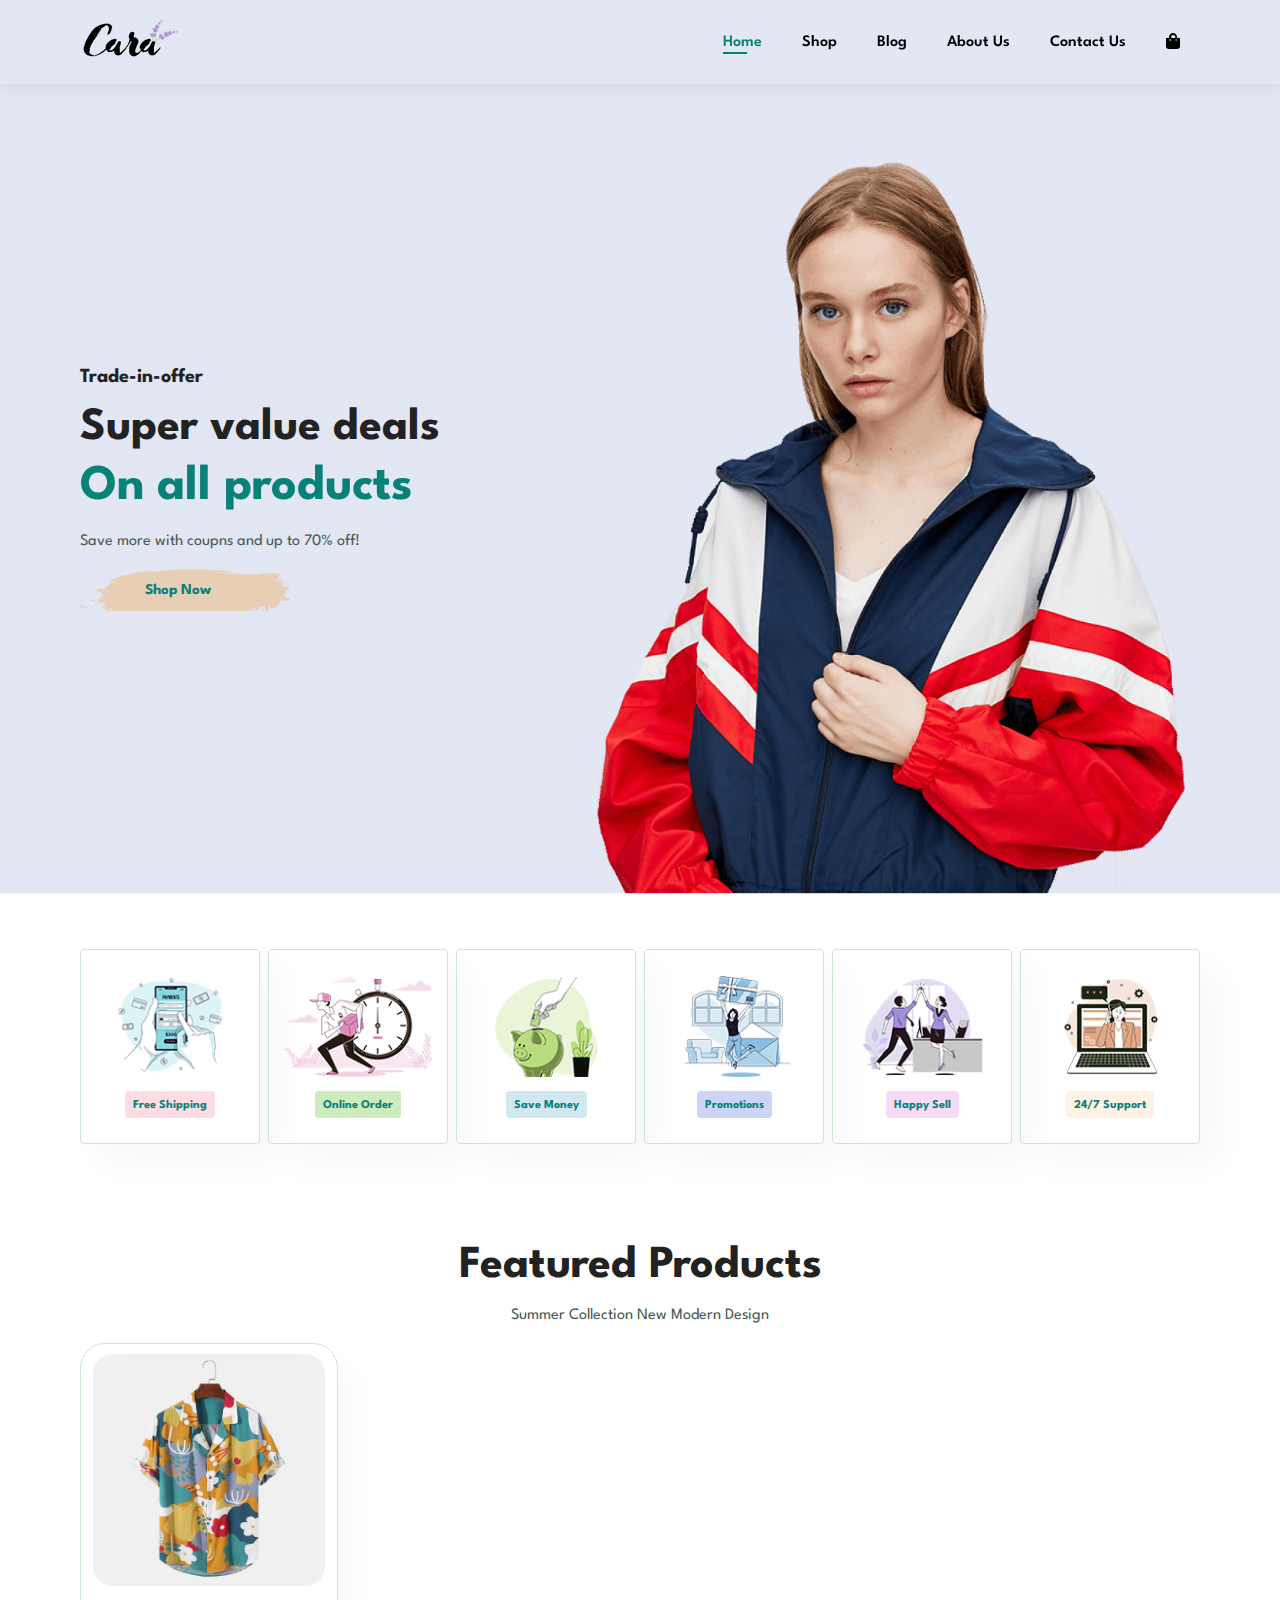
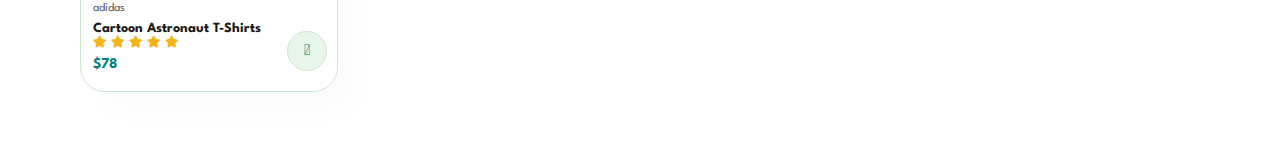
==== index.html @ 5af114ba "header, hero, features, product" ====
<!DOCTYPE html>
<html lang="en">

    <head>
        <meta charset="UTF-8">
        <meta http-equiv="X-UA-Compatible" content="IE=edge">
        <meta name="viewport" content="width=device-width, initial-scale=1.0">
        <title>Tech2etc Ecommerce Tutorial</title>
        <link rel="stylesheet" href="https://pro.fontawesome.com/releases/v5.10.0/css/all.css" />

        <link rel="stylesheet" href="style.css">
    </head>

    <body>
        <section id="header">
            <a href="index.html"><img src="img/logo.png" alt="Logo" class="logo"></a>

            <div>
                <ul id="navbar">
                    <li><a class="active" href="index.html">Home</a></li>
                    <li><a href="shop.html">Shop</a></li>
                    <li><a href="blog.html">Blog</a></li>
                    <li><a href="about.html">About Us</a></li>
                    <li><a href="contact.html">Contact Us</a></li>
                    <li><a href="cart.html" class="far fa-shopping-bag"></a></li>

                </ul>
            </div>
        </section>

        <section id="hero">
            <h4>Trade-in-offer</h4>
            <h2>Super value deals</h2>
            <h1>On all products</h1>
            <p>Save more with coupns and up to 70% off!</p>
            <button>Shop Now</button>
        </section>

        <section id="feature" class="section-p1">
            <div class="fe-box">
                <img src="img/features/f1.png" alt="">
                <h6>Free Shipping</h6>
            </div>
            <div class="fe-box">
                <img src="img/features/f2.png" alt="">
                <h6>Online Order</h6>
            </div>
            <div class="fe-box">
                <img src="img/features/f3.png" alt="">
                <h6>Save Money</h6>
            </div>
            <div class="fe-box">
                <img src="img/features/f4.png" alt="">
                <h6>Promotions</h6>
            </div>
            <div class="fe-box">
                <img src="img/features/f5.png" alt="">
                <h6>Happy Sell</h6>
            </div>
            <div class="fe-box">
                <img src="img/features/f6.png" alt="">
                <h6>24/7 Support</h6>
            </div>
        </section>

        <section id="product1" class="section-p1">
            <h2>Featured Products</h2>
            <p>Summer Collection New Modern Design</p>
            <div class="pro-container">
                <div class="pro">
                <img src="img/products/f1.jpg" alt="">
                <div class="des">
                    <span>adidas</span>
                    <h5>Cartoon Astronaut T-Shirts</h5>
                    <div class="star">
                        <i class="fas fa-star"></i>
                        <i class="fas fa-star"></i>
                        <i class="fas fa-star"></i>
                        <i class="fas fa-star"></i>
                        <i class="fas fa-star"></i>
                    </div>
                    <h4>$78</h4>
                </div>
                <a href="#"><i class="fal fa-shopping-cart cart"></i></a>
            </div>
            </div>

        </section>
        <script src="script.js"></script>
    </body>

</html>
---- style.css ----
@import url("https://fonts.googleapis.com/css2?family=Spartan:wght@100;200;300;400;500;600;700;800;900&display=swap");
* {
  margin: 0;
  padding: 0;
  box-sizing: border-box;
  font-family: "Spartan", sans-serif;
}

html {
  scroll-behavior: smooth;
}

/* Global Styles */

h1 {
  font-size: 50px;
  line-height: 64px;
  color: #222;
}

h2 {
  font-size: 46px;
  line-height: 54px;
  color: #222;
}

h4 {
  font-size: 20px;
  color: #222;
}

h6 {
  font-weight: 700;
  font-size: 12px;
}

p {
  font-size: 16px;
  color: #465b52;
  margin: 15px 0 20px 0;
}

.section-p1 {
  padding: 40px 80px;
}

.section-m1 {
  margin: 40px 0;
}

body {
  width: 100%;
}

/* Header CSS */
#header {
  display: flex;
  align-items: center;
  justify-content: space-between;
  padding: 20px 80px;
  background: #E3E6F3;
  box-shadow: 0px 5px 15px rgba(0, 0, 0, 0.06);
  z-index: 999;
  position: sticky;
  top: 0;
  left: 0;
}

#navbar {
  display: flex;
  align-items: center;
  justify-content: center;
}

#navbar li{
  list-style: None;
  padding: 0px 20px;
  position: relative;
}

#navbar li a {
  text-decoration: None;
  font-size: 16px;
  font-weight: 600;
  color: black;
  transition: 0.3s ease;
}

#navbar li a:hover,
#navbar li a.active {
  color: #088178;
}

#navbar li a.active::after,
#navbar li a:hover::after {
  content: "";
  width: 30%;
  height: 2px;
  background: #088178;
  position: absolute;
  bottom: -4px;
  left: 20px;
}

/* Home Page */
#hero{
  background-image: url("img/hero4.png");
  height: 90vh;
  width: 100%;
  background-size: cover;
  background-position: top 25% right 0;
  padding: 0 80px;
  display: flex;
  flex-direction: column;
  align-items: flex-start;
  justify-content: center;
}

#hero h4 {
  padding-bottom: 15px;
}

#hero h1 {
  color: #088178;
}

#hero button {
  background-image: url("img/button.png");
  background-color: transparent;
  color: #088178;
  border: 0;
  padding: 14px 80px 14px 65px;
  background-repeat: no-repeat;
  cursor: pointer;
  font-size: 15px;
  font-weight: 700;
}
#feature{
  display: flex;
  align-items: center;
  justify-content: space-between;
  flex-wrap: wrap;
}

#feature .fe-box{
  width: 180px;
  text-align: center;
  padding: 25px 15px;
  box-shadow: 20px 20px 34px rgba(0, 0, 0, 0.03);
  border: 1px solid #cce7d0;
  border-radius: 4px;
  margin: 15px 0;
}

#feature .fe-box:hover{
  box-shadow: 10px 10px 54px rgba(70, 62, 221, 0.3);
}

#feature .fe-box img{
  width: 100%;
  margin-bottom: 10px;
}

#feature .fe-box h6 {
  display: inline-block;
  padding: 9px 8px 6px 8px;
  line-height: 1;
  border-radius: 4px;
  color: #088178;
  background-color: #fddde4;
  cursor: pointer;
}

#feature .fe-box:nth-child(2) h6 {
  background-color: #cdebbc;
}

#feature .fe-box:nth-child(3) h6 {
  background-color: #d1e8f2;
}

#feature .fe-box:nth-child(4) h6 {
  background-color: #cdd4f8;
}

#feature .fe-box:nth-child(5) h6 {
  background-color: #f6dbf6;
}

#feature .fe-box:nth-child(6) h6 {
  background-color: #fff2e5;
}

#product1 {
  text-align: center;
}

#product1 .pro {
  width: 23%;
  min-width: 250px;
  padding: 10px 12px;
  border: 1px solid #cce7d0;
  border-radius: 25px;
  cursor: pointer;
  box-shadow: 20px 20px 30px rgba(0, 0, 0, 0.02);
  margin: 15px 0;
  transition: 0.2s ease;
  position: relative;
}

#product1 .pro:hover {
  box-shadow: 20px 20px 30px rgba(0, 0, 0, 0.06);
}

#product1 .pro img {
  width: 100%;
  border-radius: 20px;
}

#product1 .pro .des {
  text-align: start;
  padding: 10px 0;
}

#product1 .pro .des span {
  color: #606063;
  font-size: 12px;
}

#product1 .pro .des h5 {
  color: #1a1a1a;
  font-size: 14px;
  padding-top: 7px;
}

#product1 .pro .des i {
  font-size: 12px;
  color: rgb(243, 181, 25);
}

#product1 .pro .des h4 {
  padding-top: 7px;
  font-size: 15px;
  font-weight: 700;
  color: #088178;
}

#product1 .pro .cart {
  width: 40px;
  height: 40px;
  line-height: 40px;
  border-radius: 50px;
  background-color: #e8f6ea;
  font-weight: 500;
  color: #088178;
  border: 1px solid #cce7d0;
  position: absolute;
  bottom: 20px;
  right: 10px;
}
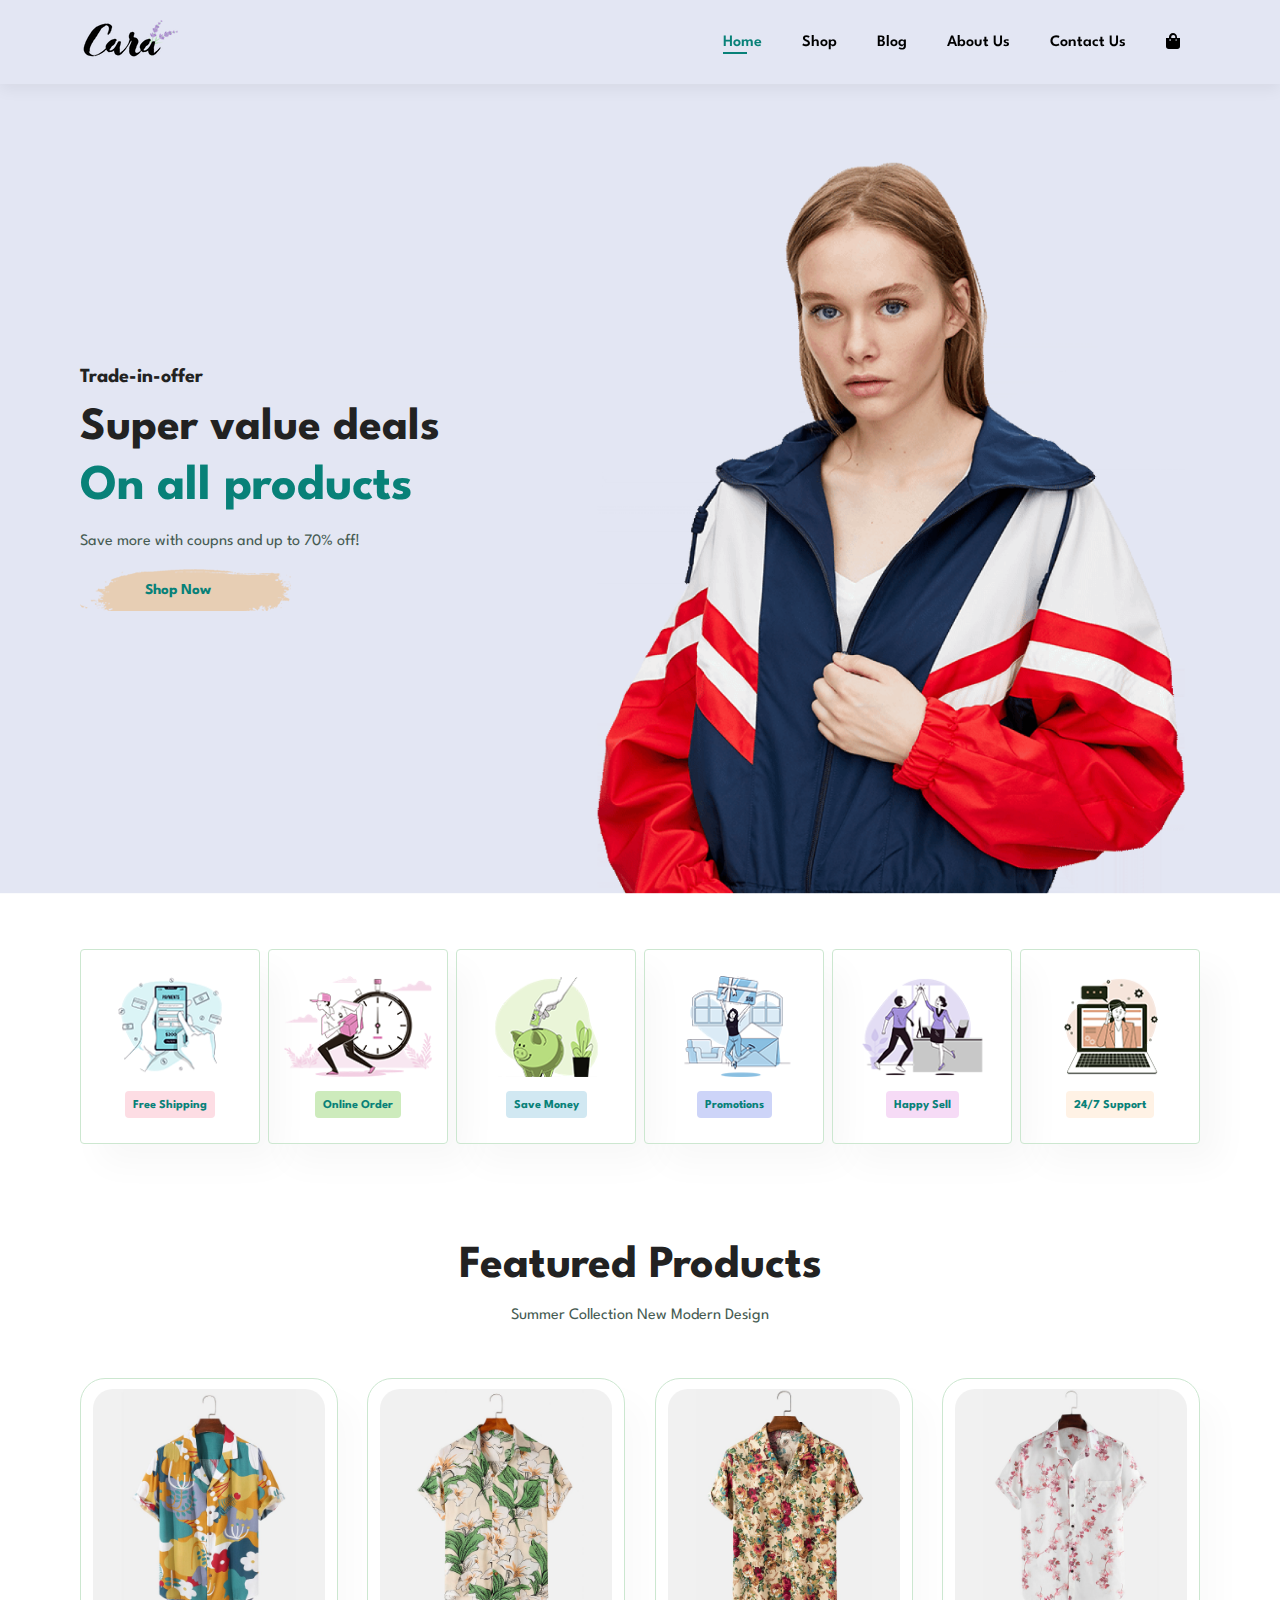
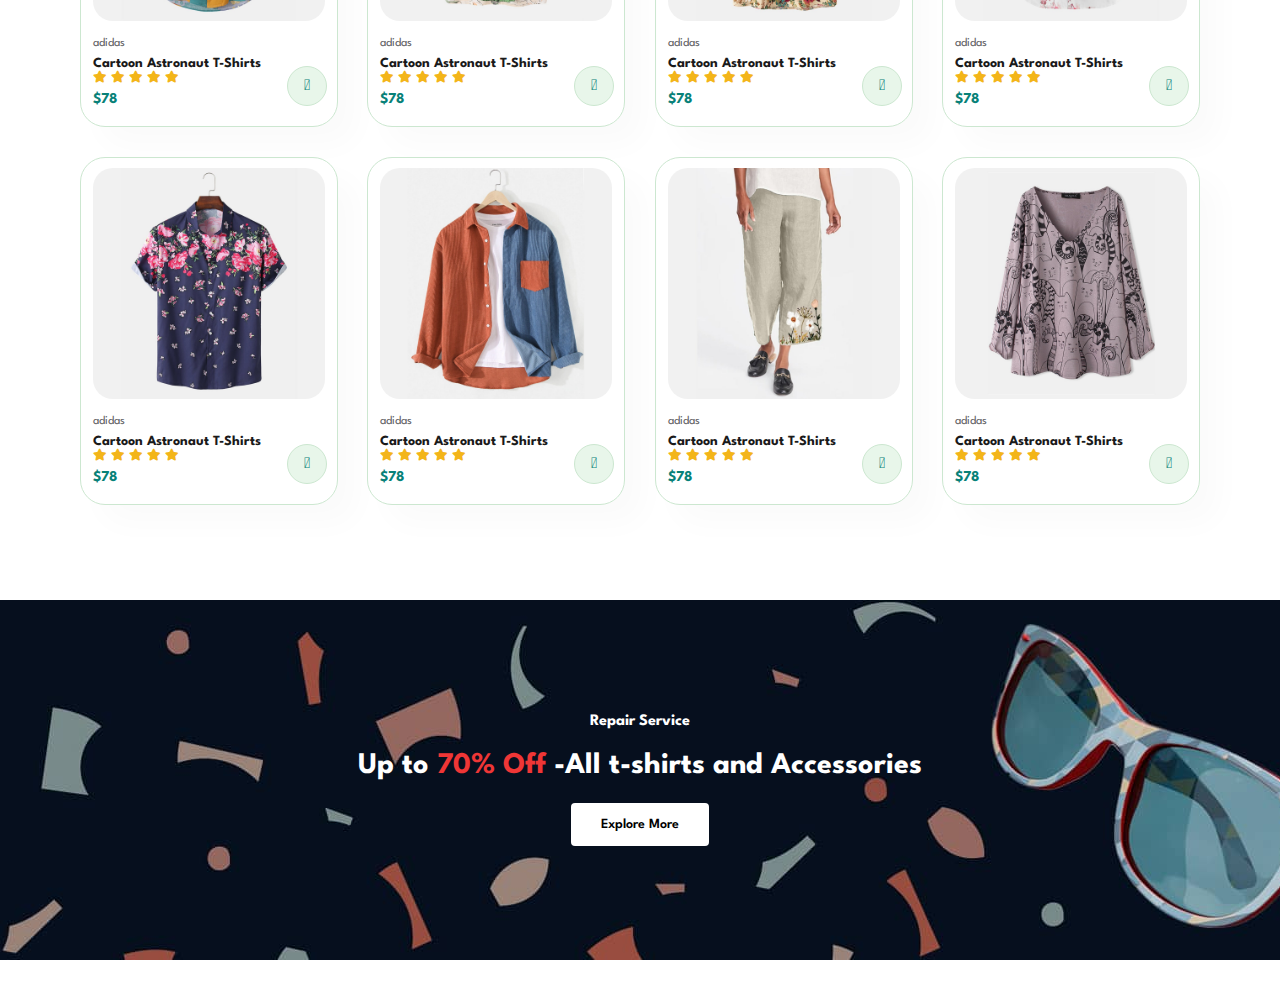
==== commit 8d0e3dcb: "banner for home page" ====
--- a/index.html
+++ b/index.html
@@ -69,21 +69,140 @@
             <div class="pro-container">
                 <div class="pro">
                 <img src="img/products/f1.jpg" alt="">
-                <div class="des">
-                    <span>adidas</span>
-                    <h5>Cartoon Astronaut T-Shirts</h5>
-                    <div class="star">
-                        <i class="fas fa-star"></i>
-                        <i class="fas fa-star"></i>
-                        <i class="fas fa-star"></i>
-                        <i class="fas fa-star"></i>
-                        <i class="fas fa-star"></i>
+                    <div class="des">
+                        <span>adidas</span>
+                        <h5>Cartoon Astronaut T-Shirts</h5>
+                        <div class="star">
+                            <i class="fas fa-star"></i>
+                            <i class="fas fa-star"></i>
+                            <i class="fas fa-star"></i>
+                            <i class="fas fa-star"></i>
+                            <i class="fas fa-star"></i>
+                        </div>
+                        <h4>$78</h4>
                     </div>
-                    <h4>$78</h4>
-                </div>
                 <a href="#"><i class="fal fa-shopping-cart cart"></i></a>
-            </div>
-            </div>
+                </div>
+                <div class="pro">
+                    <img src="img/products/f2.jpg" alt="">
+                        <div class="des">
+                            <span>adidas</span>
+                            <h5>Cartoon Astronaut T-Shirts</h5>
+                            <div class="star">
+                                <i class="fas fa-star"></i>
+                                <i class="fas fa-star"></i>
+                                <i class="fas fa-star"></i>
+                                <i class="fas fa-star"></i>
+                                <i class="fas fa-star"></i>
+                            </div>
+                            <h4>$78</h4>
+                        </div>
+                    <a href="#"><i class="fal fa-shopping-cart cart"></i></a>
+                </div>
+                <div class="pro">
+                    <img src="img/products/f3.jpg" alt="">
+                        <div class="des">
+                            <span>adidas</span>
+                            <h5>Cartoon Astronaut T-Shirts</h5>
+                            <div class="star">
+                                <i class="fas fa-star"></i>
+                                <i class="fas fa-star"></i>
+                                <i class="fas fa-star"></i>
+                                <i class="fas fa-star"></i>
+                                <i class="fas fa-star"></i>
+                            </div>
+                            <h4>$78</h4>
+                        </div>
+                    <a href="#"><i class="fal fa-shopping-cart cart"></i></a>
+                </div>
+                <div class="pro">
+                    <img src="img/products/f4.jpg" alt="">
+                        <div class="des">
+                            <span>adidas</span>
+                            <h5>Cartoon Astronaut T-Shirts</h5>
+                            <div class="star">
+                                <i class="fas fa-star"></i>
+                                <i class="fas fa-star"></i>
+                                <i class="fas fa-star"></i>
+                                <i class="fas fa-star"></i>
+                                <i class="fas fa-star"></i>
+                            </div>
+                            <h4>$78</h4>
+                        </div>
+                    <a href="#"><i class="fal fa-shopping-cart cart"></i></a>
+                </div>
+                <div class="pro">
+                    <img src="img/products/f5.jpg" alt="">
+                        <div class="des">
+                            <span>adidas</span>
+                            <h5>Cartoon Astronaut T-Shirts</h5>
+                            <div class="star">
+                                <i class="fas fa-star"></i>
+                                <i class="fas fa-star"></i>
+                                <i class="fas fa-star"></i>
+                                <i class="fas fa-star"></i>
+                                <i class="fas fa-star"></i>
+                            </div>
+                            <h4>$78</h4>
+                        </div>
+                    <a href="#"><i class="fal fa-shopping-cart cart"></i></a>
+                </div>
+                <div class="pro">
+                    <img src="img/products/f6.jpg" alt="">
+                        <div class="des">
+                            <span>adidas</span>
+                            <h5>Cartoon Astronaut T-Shirts</h5>
+                            <div class="star">
+                                <i class="fas fa-star"></i>
+                                <i class="fas fa-star"></i>
+                                <i class="fas fa-star"></i>
+                                <i class="fas fa-star"></i>
+                                <i class="fas fa-star"></i>
+                            </div>
+                            <h4>$78</h4>
+                        </div>
+                    <a href="#"><i class="fal fa-shopping-cart cart"></i></a>
+                </div>
+                <div class="pro">
+                    <img src="img/products/f7.jpg" alt="">
+                        <div class="des">
+                            <span>adidas</span>
+                            <h5>Cartoon Astronaut T-Shirts</h5>
+                            <div class="star">
+                                <i class="fas fa-star"></i>
+                                <i class="fas fa-star"></i>
+                                <i class="fas fa-star"></i>
+                                <i class="fas fa-star"></i>
+                                <i class="fas fa-star"></i>
+                            </div>
+                            <h4>$78</h4>
+                        </div>
+                    <a href="#"><i class="fal fa-shopping-cart cart"></i></a>
+                </div>
+                <div class="pro">
+                    <img src="img/products/f8.jpg" alt="">
+                        <div class="des">
+                            <span>adidas</span>
+                            <h5>Cartoon Astronaut T-Shirts</h5>
+                            <div class="star">
+                                <i class="fas fa-star"></i>
+                                <i class="fas fa-star"></i>
+                                <i class="fas fa-star"></i>
+                                <i class="fas fa-star"></i>
+                                <i class="fas fa-star"></i>
+                            </div>
+                            <h4>$78</h4>
+                        </div>
+                    <a href="#"><i class="fal fa-shopping-cart cart"></i></a>
+                </div>
+            </div>
+
+        </section>
+
+        <section id="banner" class="section-m1">
+            <h4>Repair Service</h4>
+            <h2>Up to <span>70% Off</span> -All t-shirts and Accessories</h2>
+            <button class="normal">Explore More</button>
 
         </section>
         <script src="script.js"></script>
--- a/style.css
+++ b/style.css
@@ -46,6 +46,19 @@
 
 .section-m1 {
   margin: 40px 0;
+}
+
+button.normal {
+  font-size: 14px;
+  font-weight: 600;
+  padding: 15px 30px;
+  color: #000;
+  background-color: #fff;
+  border-radius: 4px;
+  cursor: pointer;
+  border: none;
+  outline: none;
+  transition: 0.2s;
 }
 
 body {
@@ -193,6 +206,13 @@
 
 #product1 {
   text-align: center;
+}
+
+#product1 .pro-container {
+  display: flex;
+  justify-content: space-between;
+  padding-top: 20px;
+  flex-wrap: wrap;
 }
 
 #product1 .pro {
@@ -257,4 +277,37 @@
   position: absolute;
   bottom: 20px;
   right: 10px;
+}
+
+#banner {
+  display: flex;
+  flex-direction: column;
+  align-items: center;
+  justify-content: center;
+  text-align: center;
+  background-image: url("img/banner/b2.jpg");
+  width: 100%;
+  height: 40vh;
+  background-size: cover;
+  background-position: center;
+}
+
+#banner h4 {
+  color: #fff;
+  font-size: 16px;
+}
+
+#banner h2 {
+  color: #fff;
+  font-size: 30px;
+  padding: 10px 0;
+}
+
+#banner h2 span {
+  color: #ef3636;
+}
+
+#banner button:hover {
+  background-color: #088178;
+  color: #fff;
 }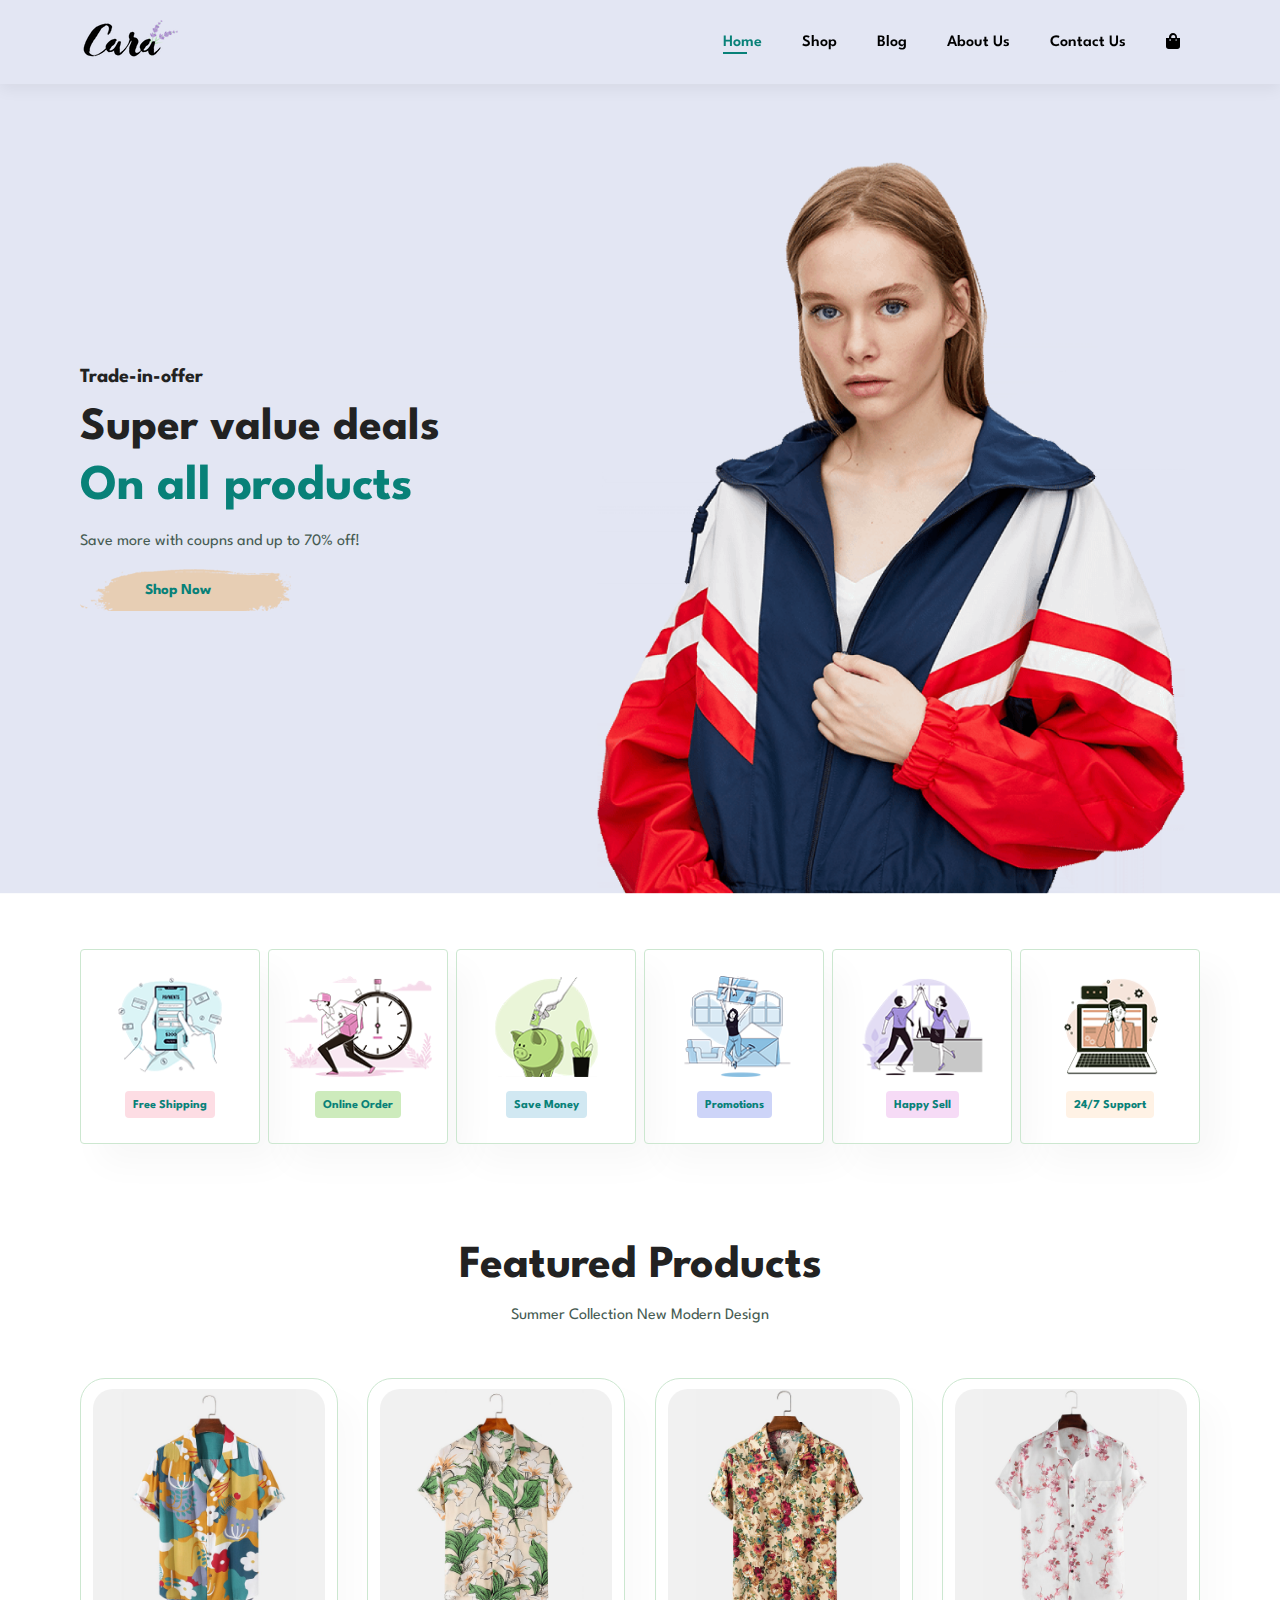
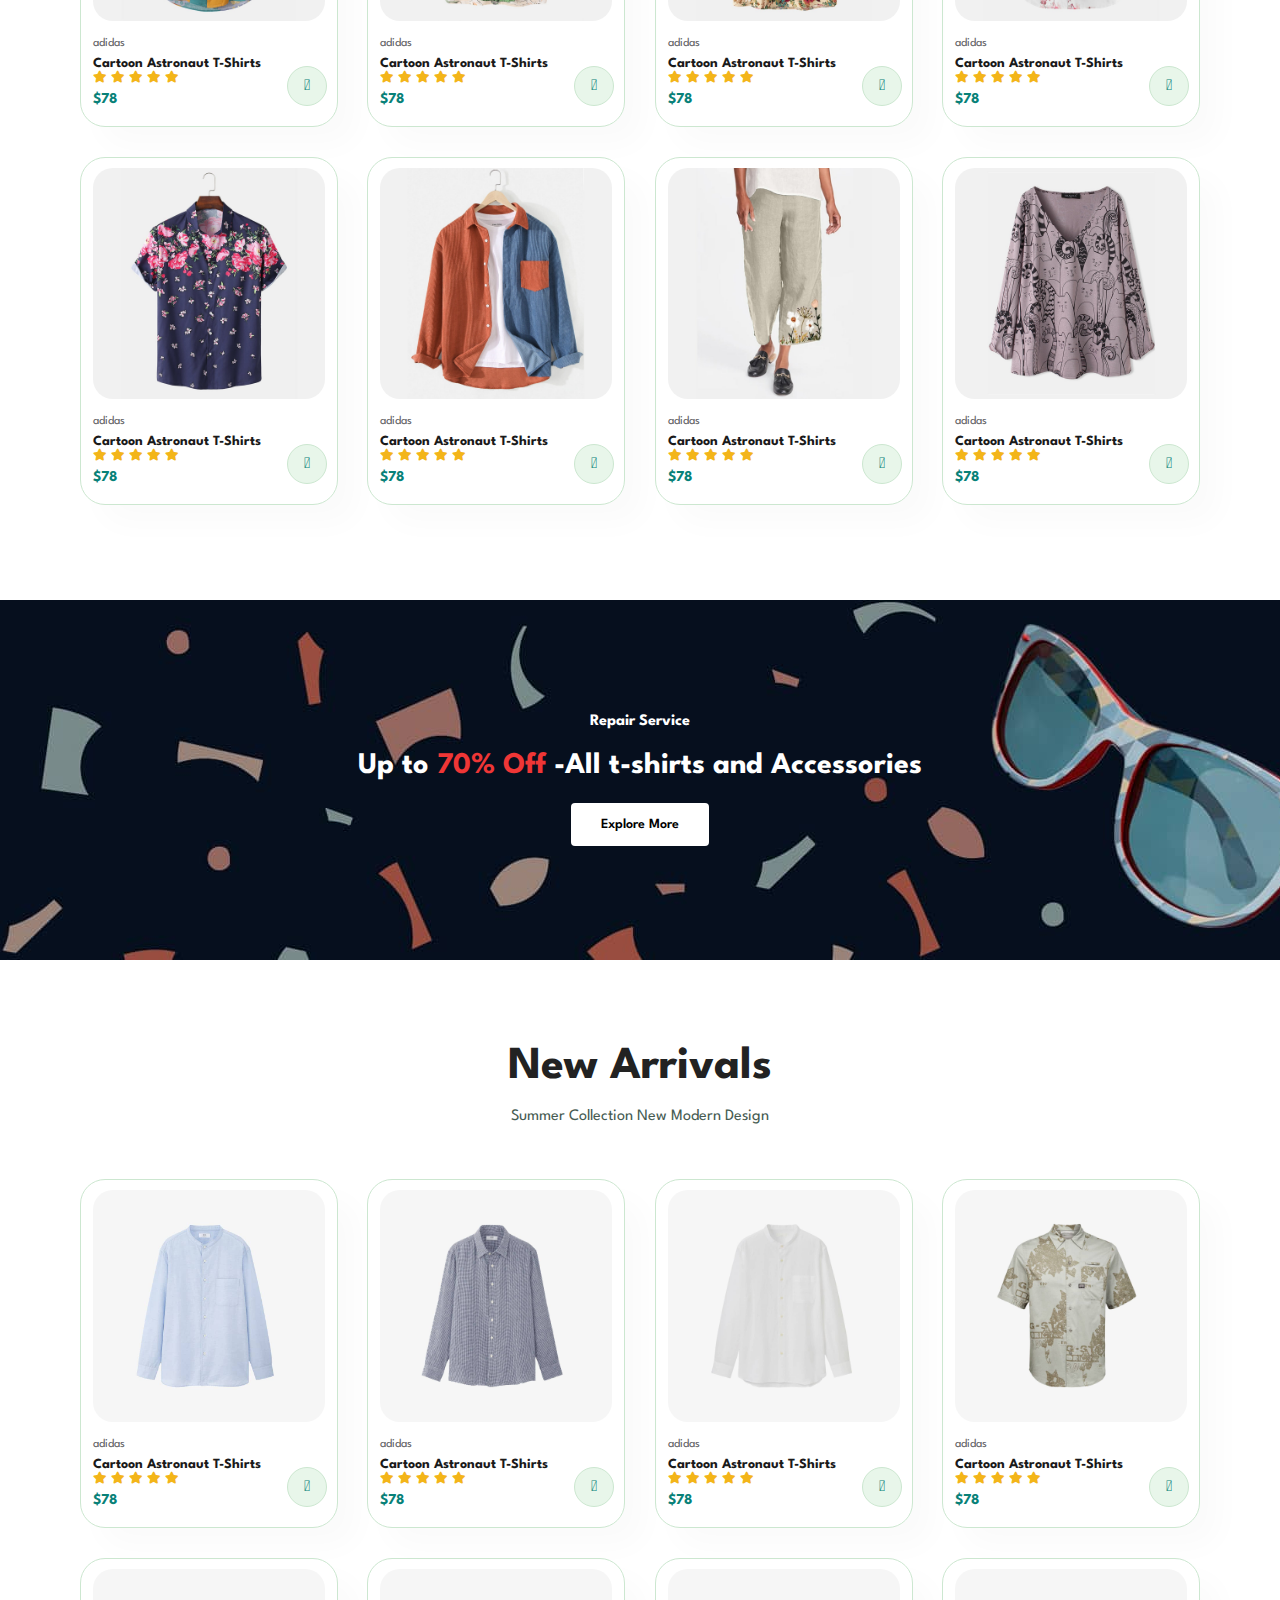
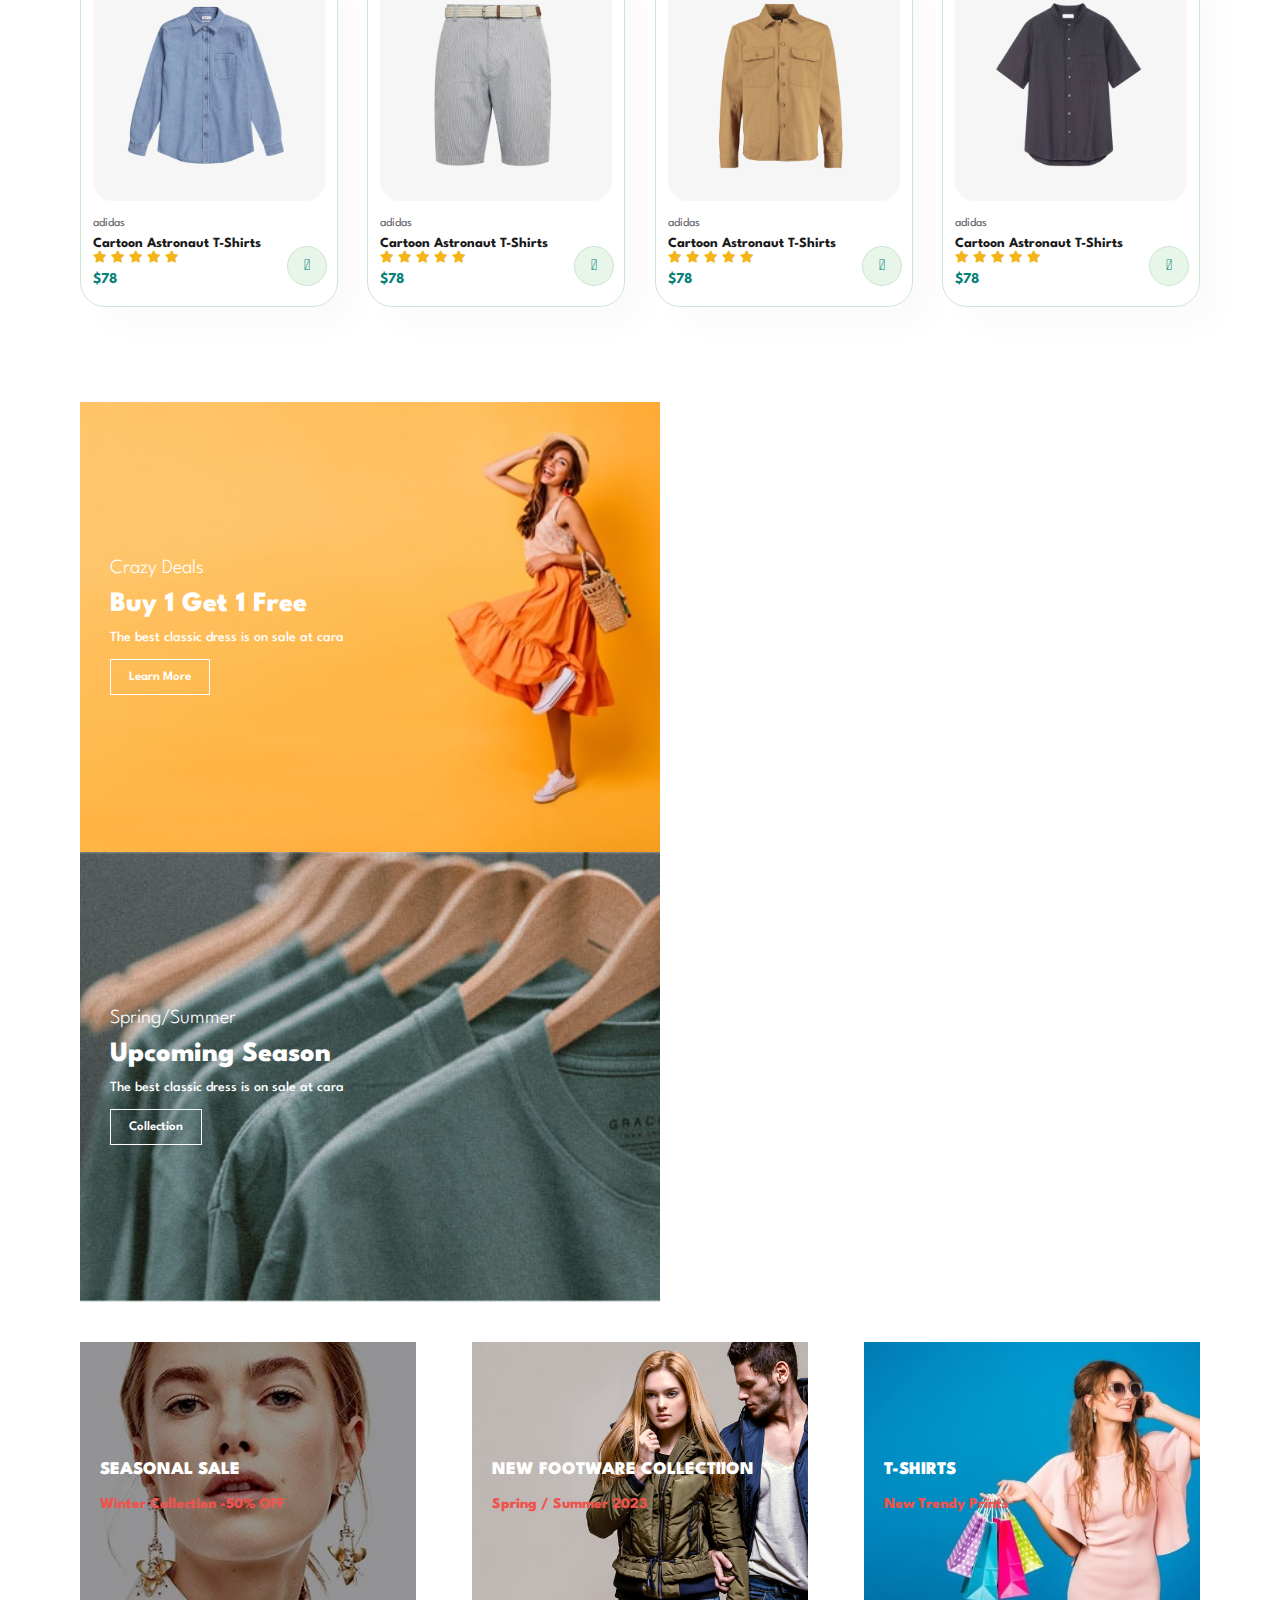
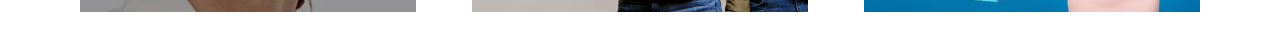
==== commit 2eabd691: "banner box for home page" ====
--- a/index.html
+++ b/index.html
@@ -205,6 +205,172 @@
             <button class="normal">Explore More</button>
 
         </section>
+
+        <section id="product1" class="section-p1">
+            <h2>New Arrivals</h2>
+            <p>Summer Collection New Modern Design</p>
+            <div class="pro-container">
+                <div class="pro">
+                <img src="img/products/n1.jpg" alt="">
+                    <div class="des">
+                        <span>adidas</span>
+                        <h5>Cartoon Astronaut T-Shirts</h5>
+                        <div class="star">
+                            <i class="fas fa-star"></i>
+                            <i class="fas fa-star"></i>
+                            <i class="fas fa-star"></i>
+                            <i class="fas fa-star"></i>
+                            <i class="fas fa-star"></i>
+                        </div>
+                        <h4>$78</h4>
+                    </div>
+                <a href="#"><i class="fal fa-shopping-cart cart"></i></a>
+                </div>
+                <div class="pro">
+                    <img src="img/products/n2.jpg" alt="">
+                        <div class="des">
+                            <span>adidas</span>
+                            <h5>Cartoon Astronaut T-Shirts</h5>
+                            <div class="star">
+                                <i class="fas fa-star"></i>
+                                <i class="fas fa-star"></i>
+                                <i class="fas fa-star"></i>
+                                <i class="fas fa-star"></i>
+                                <i class="fas fa-star"></i>
+                            </div>
+                            <h4>$78</h4>
+                        </div>
+                    <a href="#"><i class="fal fa-shopping-cart cart"></i></a>
+                </div>
+                <div class="pro">
+                    <img src="img/products/n3.jpg" alt="">
+                        <div class="des">
+                            <span>adidas</span>
+                            <h5>Cartoon Astronaut T-Shirts</h5>
+                            <div class="star">
+                                <i class="fas fa-star"></i>
+                                <i class="fas fa-star"></i>
+                                <i class="fas fa-star"></i>
+                                <i class="fas fa-star"></i>
+                                <i class="fas fa-star"></i>
+                            </div>
+                            <h4>$78</h4>
+                        </div>
+                    <a href="#"><i class="fal fa-shopping-cart cart"></i></a>
+                </div>
+                <div class="pro">
+                    <img src="img/products/n4.jpg" alt="">
+                        <div class="des">
+                            <span>adidas</span>
+                            <h5>Cartoon Astronaut T-Shirts</h5>
+                            <div class="star">
+                                <i class="fas fa-star"></i>
+                                <i class="fas fa-star"></i>
+                                <i class="fas fa-star"></i>
+                                <i class="fas fa-star"></i>
+                                <i class="fas fa-star"></i>
+                            </div>
+                            <h4>$78</h4>
+                        </div>
+                    <a href="#"><i class="fal fa-shopping-cart cart"></i></a>
+                </div>
+                <div class="pro">
+                    <img src="img/products/n5.jpg" alt="">
+                        <div class="des">
+                            <span>adidas</span>
+                            <h5>Cartoon Astronaut T-Shirts</h5>
+                            <div class="star">
+                                <i class="fas fa-star"></i>
+                                <i class="fas fa-star"></i>
+                                <i class="fas fa-star"></i>
+                                <i class="fas fa-star"></i>
+                                <i class="fas fa-star"></i>
+                            </div>
+                            <h4>$78</h4>
+                        </div>
+                    <a href="#"><i class="fal fa-shopping-cart cart"></i></a>
+                </div>
+                <div class="pro">
+                    <img src="img/products/n6.jpg" alt="">
+                        <div class="des">
+                            <span>adidas</span>
+                            <h5>Cartoon Astronaut T-Shirts</h5>
+                            <div class="star">
+                                <i class="fas fa-star"></i>
+                                <i class="fas fa-star"></i>
+                                <i class="fas fa-star"></i>
+                                <i class="fas fa-star"></i>
+                                <i class="fas fa-star"></i>
+                            </div>
+                            <h4>$78</h4>
+                        </div>
+                    <a href="#"><i class="fal fa-shopping-cart cart"></i></a>
+                </div>
+                <div class="pro">
+                    <img src="img/products/n7.jpg" alt="">
+                        <div class="des">
+                            <span>adidas</span>
+                            <h5>Cartoon Astronaut T-Shirts</h5>
+                            <div class="star">
+                                <i class="fas fa-star"></i>
+                                <i class="fas fa-star"></i>
+                                <i class="fas fa-star"></i>
+                                <i class="fas fa-star"></i>
+                                <i class="fas fa-star"></i>
+                            </div>
+                            <h4>$78</h4>
+                        </div>
+                    <a href="#"><i class="fal fa-shopping-cart cart"></i></a>
+                </div>
+                <div class="pro">
+                    <img src="img/products/n8.jpg" alt="">
+                        <div class="des">
+                            <span>adidas</span>
+                            <h5>Cartoon Astronaut T-Shirts</h5>
+                            <div class="star">
+                                <i class="fas fa-star"></i>
+                                <i class="fas fa-star"></i>
+                                <i class="fas fa-star"></i>
+                                <i class="fas fa-star"></i>
+                                <i class="fas fa-star"></i>
+                            </div>
+                            <h4>$78</h4>
+                        </div>
+                    <a href="#"><i class="fal fa-shopping-cart cart"></i></a>
+                </div>
+            </div>
+
+        </section>
+
+        <section id="sm-banner" class="section-p1">
+            <div class="banner-box">
+                <h4>Crazy Deals</h4>
+                <h2>Buy 1 Get 1 Free</h2>
+                <span>The best classic dress is on sale at cara</span>
+                <button class="white">Learn More</button>
+            </div>
+            <div class="banner-box banner-box2">
+                <h4>Spring/Summer</h4>
+                <h2>Upcoming Season</h2>
+                <span>The best classic dress is on sale at cara</span>
+                <button class="white">Collection</button>
+            </div>
+        </section>
+
+        <section id="banner3">
+            <div class="banner-box">
+                <h2>SEASONAL SALE</h2>
+                <h3>Winter Collection -50% OFF</h3>
+            </div>
+            <div class="banner-box banner-box2">
+                <h2>NEW FOOTWARE COLLECTIION</h2>
+                <h3>Spring / Summer 2023</h3>
+            </div>
+            <div class="banner-box banner-box3">
+                <h2>T-SHIRTS</h2>
+                <h3>New Trendy Prints</h3>
+            </div>
+        </section>
         <script src="script.js"></script>
     </body>
 
--- a/style.css
+++ b/style.css
@@ -61,6 +61,18 @@
   transition: 0.2s;
 }
 
+button.white {
+  font-size: 13px;
+  font-weight: 600;
+  padding: 11px 18px;
+  color: #fff;
+  background-color: transparent;
+  cursor: pointer;
+  border: 1px solid #fff;
+  outline: none;
+  transition: 0.2s;
+}
+
 body {
   width: 100%;
 }
@@ -310,4 +322,93 @@
 #banner button:hover {
   background-color: #088178;
   color: #fff;
-}+}
+
+#sm-banner{
+  display: flex;
+  justify-content: space-between;
+  flex-wrap: wrap;
+}
+
+#sm-banner .banner-box {
+  display: flex;
+  flex-direction: column;
+  align-items: flex-start;
+  justify-content: center;
+  background-image: url("img/banner/b17.jpg");
+  width: 580px;
+  height: 50vh;
+  background-size: cover;
+  background-position: center;
+  padding: 30px;
+}
+
+#sm-banner .banner-box2 {
+  background-image: url("img/banner/b10.jpg");
+
+}
+
+#sm-banner h4 {
+  color: #fff;
+  font-size: 20px;
+  font-weight: 300;
+}
+
+#sm-banner h2 {
+  color: #fff;
+  font-size: 28px;
+  font-weight: 800;
+}
+
+#sm-banner span {
+  color: #fff;
+  font-size: 14px;
+  font-weight: 500;
+  padding-bottom: 15px;
+}
+
+#sm-banner .banner-box:hover button {
+  background: #088178;
+  border:1px solid #088178;
+}
+
+#banner3 {
+  display: flex;
+  flex-wrap: wrap;
+  justify-content: space-between;
+  padding: 0 80px;
+}
+
+#banner3 .banner-box {
+  display: flex;
+  flex-direction: column;
+  align-items: flex-start;
+  justify-content: center;
+  background-image: url("img/banner/b7.jpg");
+  width: 30%;
+  height: 30vh;
+  background-size: cover;
+  background-position: center;
+  padding: 20px;
+  margin-bottom: 20px;
+}
+
+#banner3 .banner-box2{
+  background-image: url("img/banner/b4.jpg");
+}
+
+#banner3 .banner-box3{
+  background-image: url("img/banner/b18.jpg");
+}
+
+#banner3 h2 {
+  color: #fff;
+  font-weight: 900;
+  font-size: 18px;
+}
+
+#banner3 h3 {
+  color: #ec544e;
+  font-weight: 800;
+  font-size: 15px;
+}
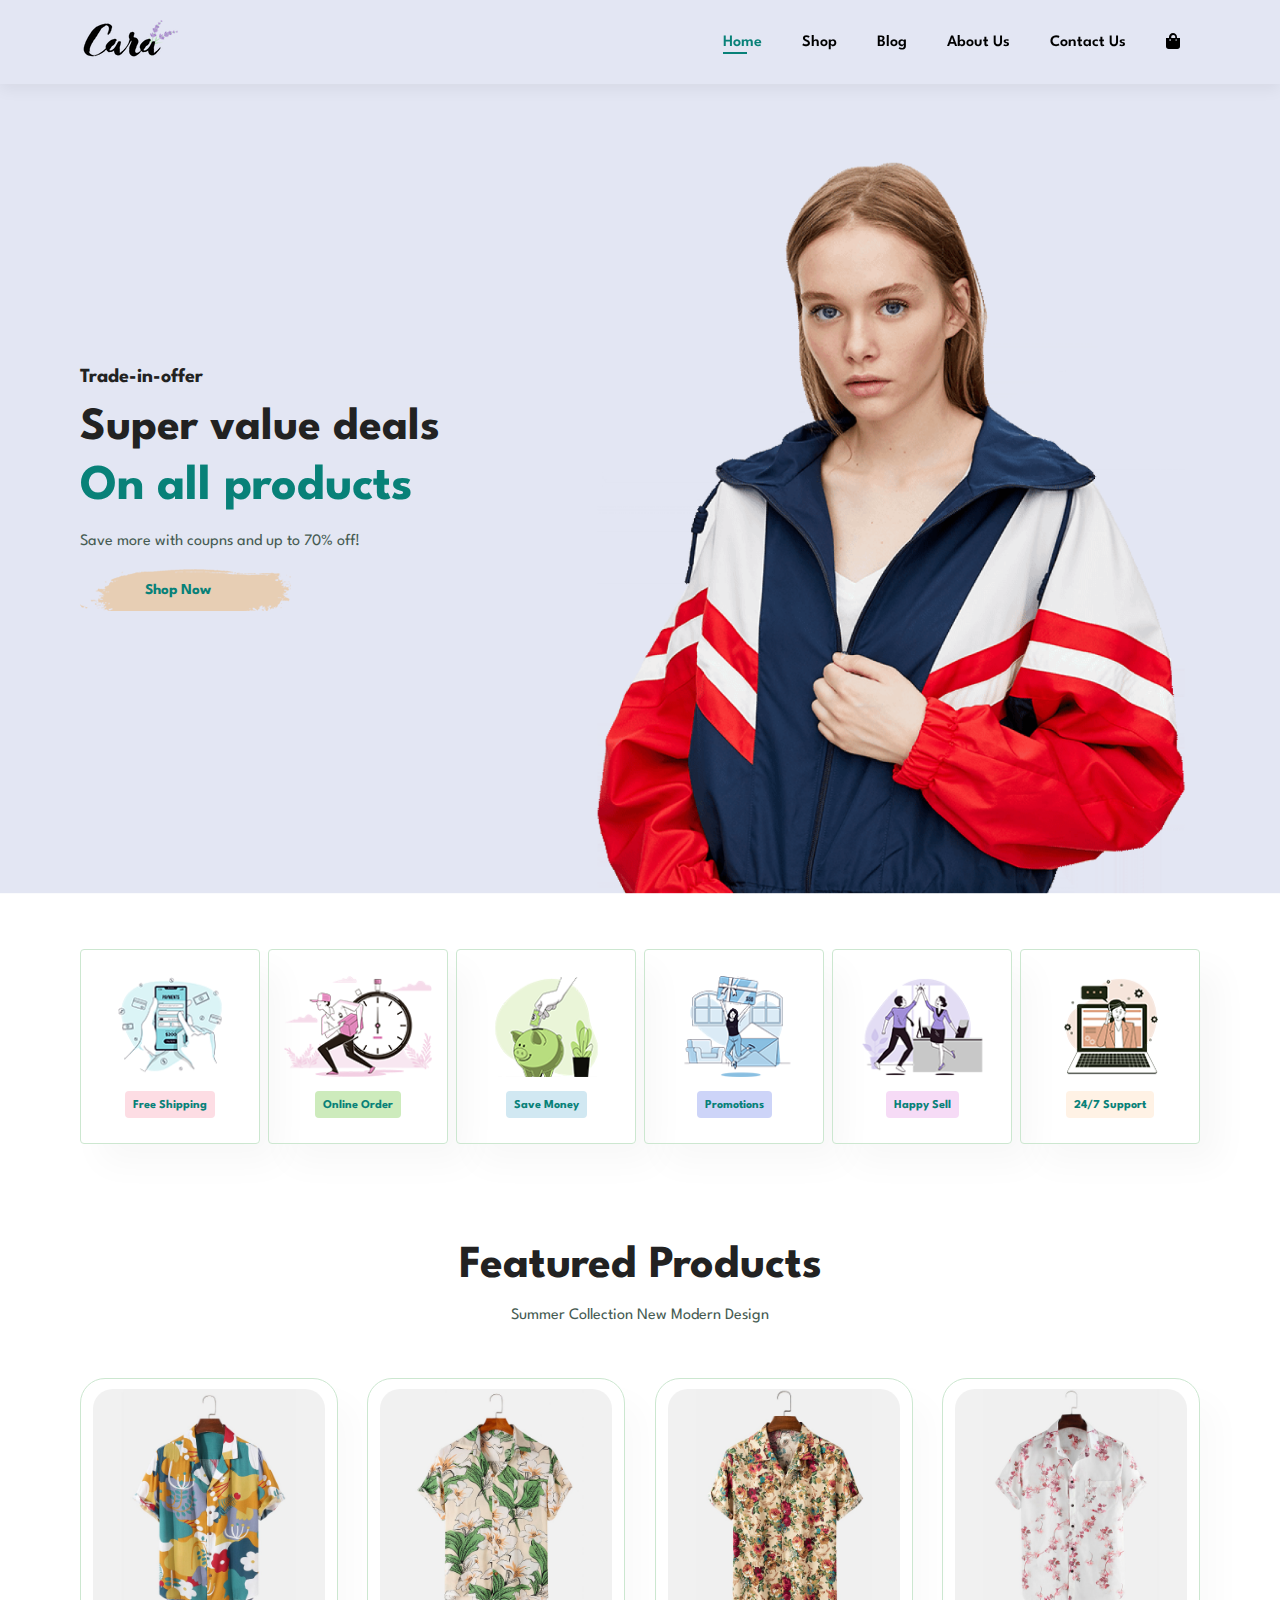
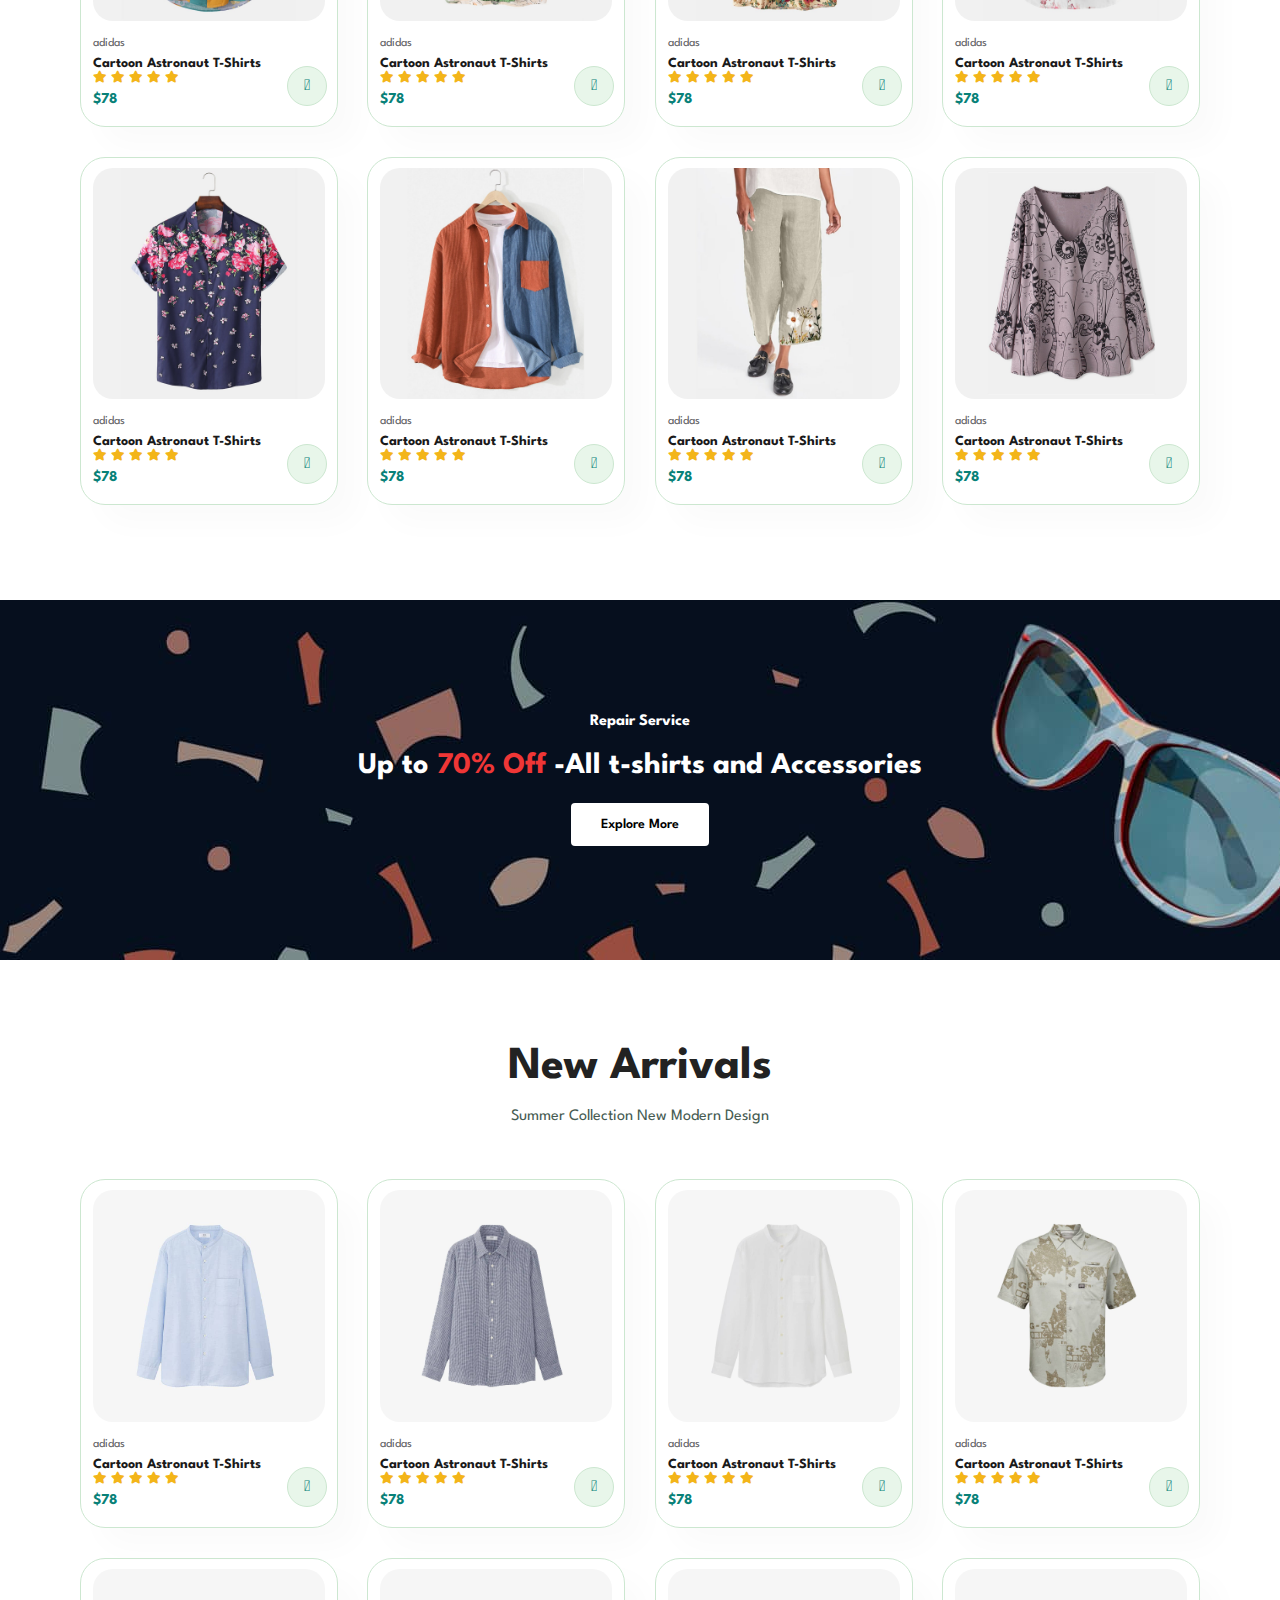
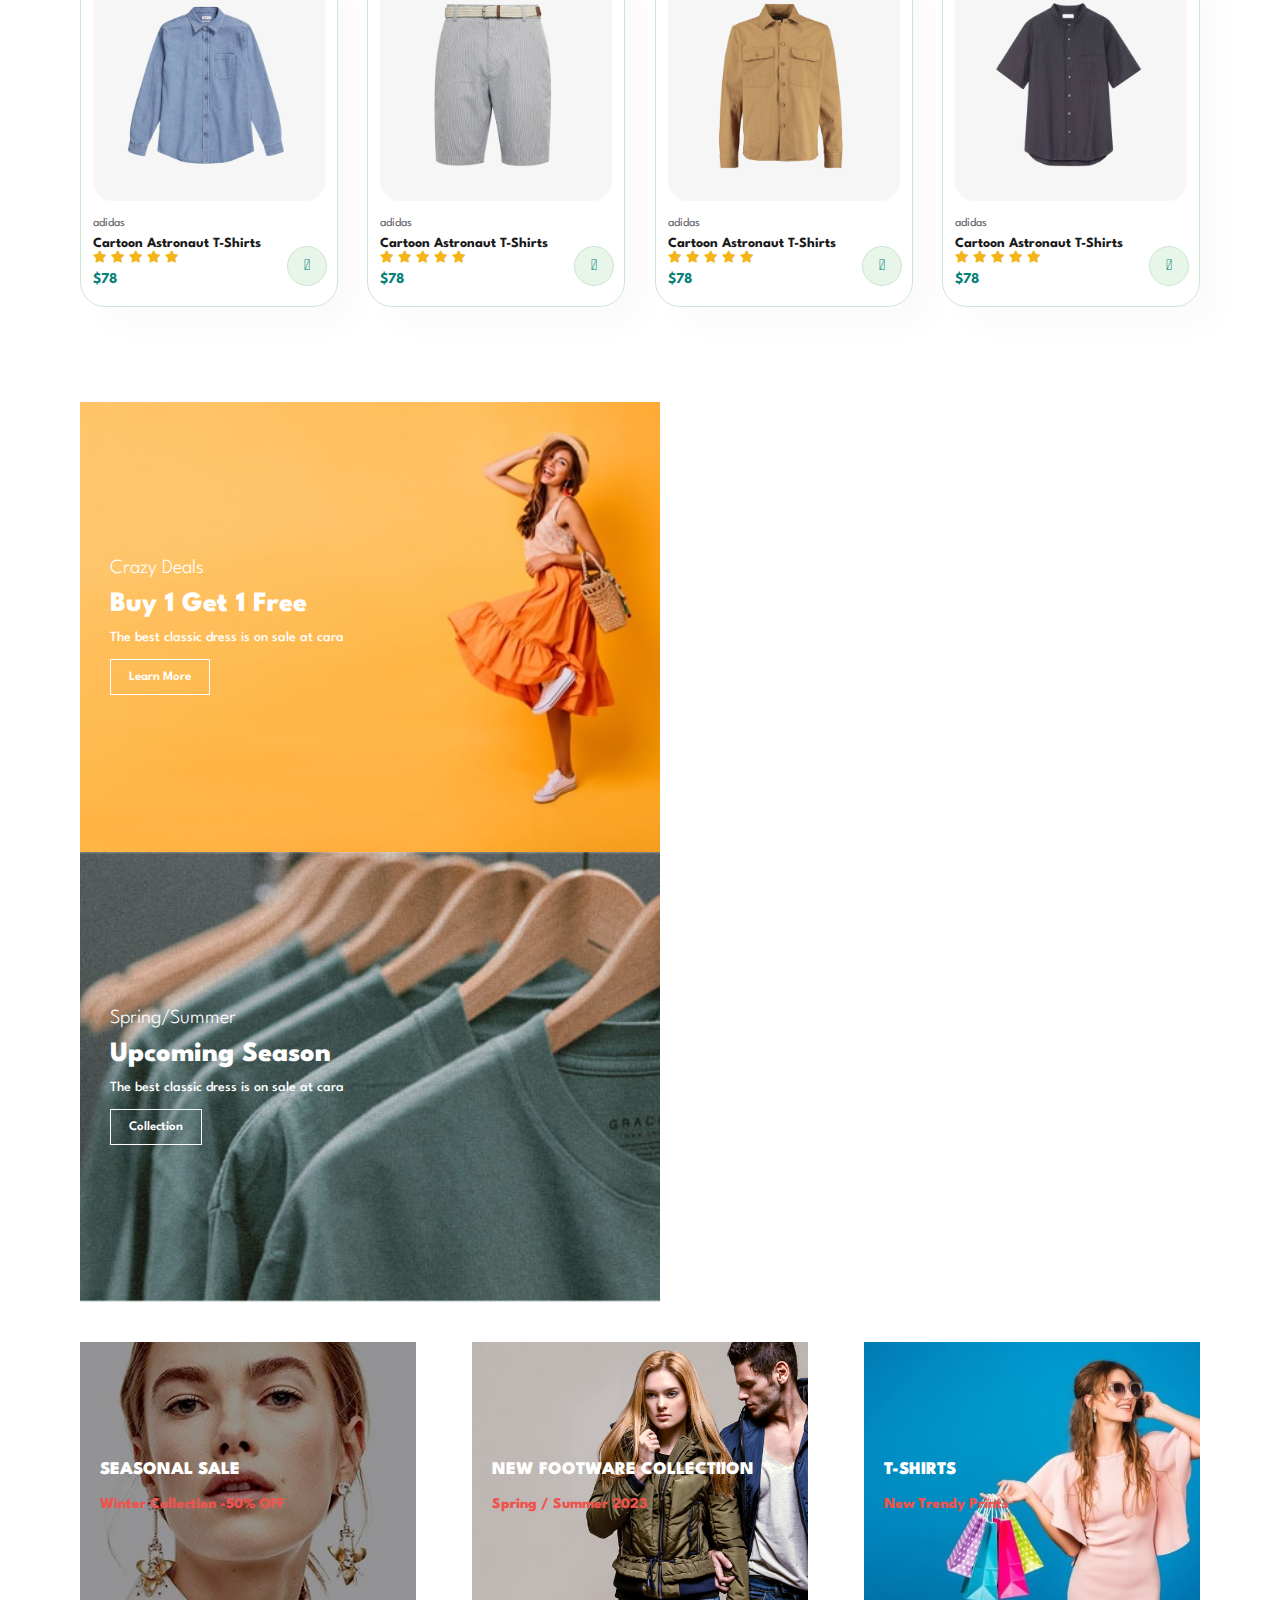
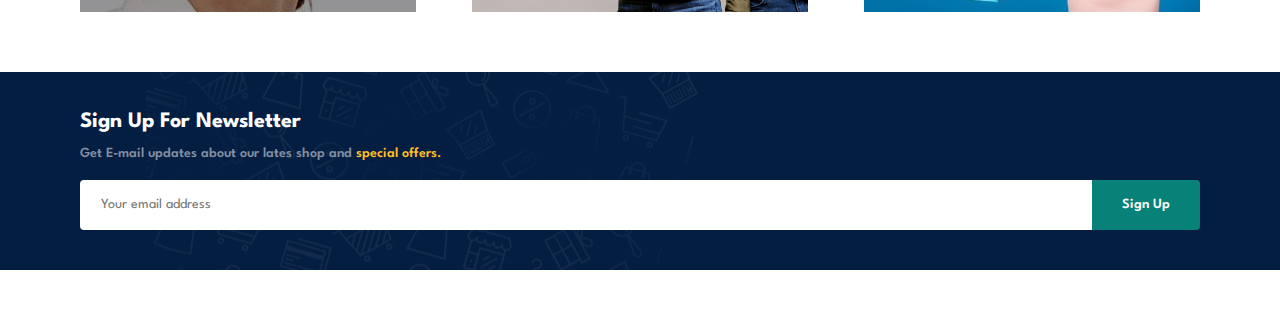
==== commit e5ebd945: "Newsletter for home page" ====
--- a/index.html
+++ b/index.html
@@ -371,6 +371,17 @@
                 <h3>New Trendy Prints</h3>
             </div>
         </section>
+
+        <section id="newsletter" class="section-p1 section-m1">
+            <div class="newstext">
+                <h4>Sign Up For Newsletter</h4>
+                <p>Get E-mail updates about our lates shop and <span>special offers.</span></p>
+            </div>
+            <div class="form">
+                <input type="text" placeholder="Your email address">
+                <button class="normal">Sign Up</button>
+            </div>
+        </section>
         <script src="script.js"></script>
     </body>
 
--- a/style.css
+++ b/style.css
@@ -412,3 +412,55 @@
   font-weight: 800;
   font-size: 15px;
 }
+
+#newsletter {
+  display: flex;
+  justify-content: space-between;
+  flex-wrap: wrap;
+  align-items: center;
+  background-image: url("img/banner/b14.png");
+  background-repeat: no-repeat;
+  background-position: 20% 30%;
+  background-color: #041e42;
+}
+
+#newsletter .form {
+  display: flex;
+  width: 400%;
+}
+
+#newsletter h4{
+  font-size: 22px;
+  font-weight: 700;
+  color: #fff;
+}
+
+#newsletter p{
+  font-size: 14px;
+  font-weight: 600;
+  color: #818ea0;
+}
+
+#newsletter p span{
+  color: #ffbd27;
+}
+
+#newsletter input{
+  height: 3.125rem;
+  padding: 0 1.25rem;
+  font-size: 14px;
+  width: 100%;
+  border: 1px solid transparent;
+  border-radius: 4px;
+  outline: none;
+  border-top-right-radius: 0;
+  border-bottom-right-radius: 0;
+}
+
+#newsletter button{
+  background-color: #088178;
+  color: #fff;
+  white-space: nowrap;
+  border-top-left-radius: 0;
+  border-bottom-left-radius: 0;
+}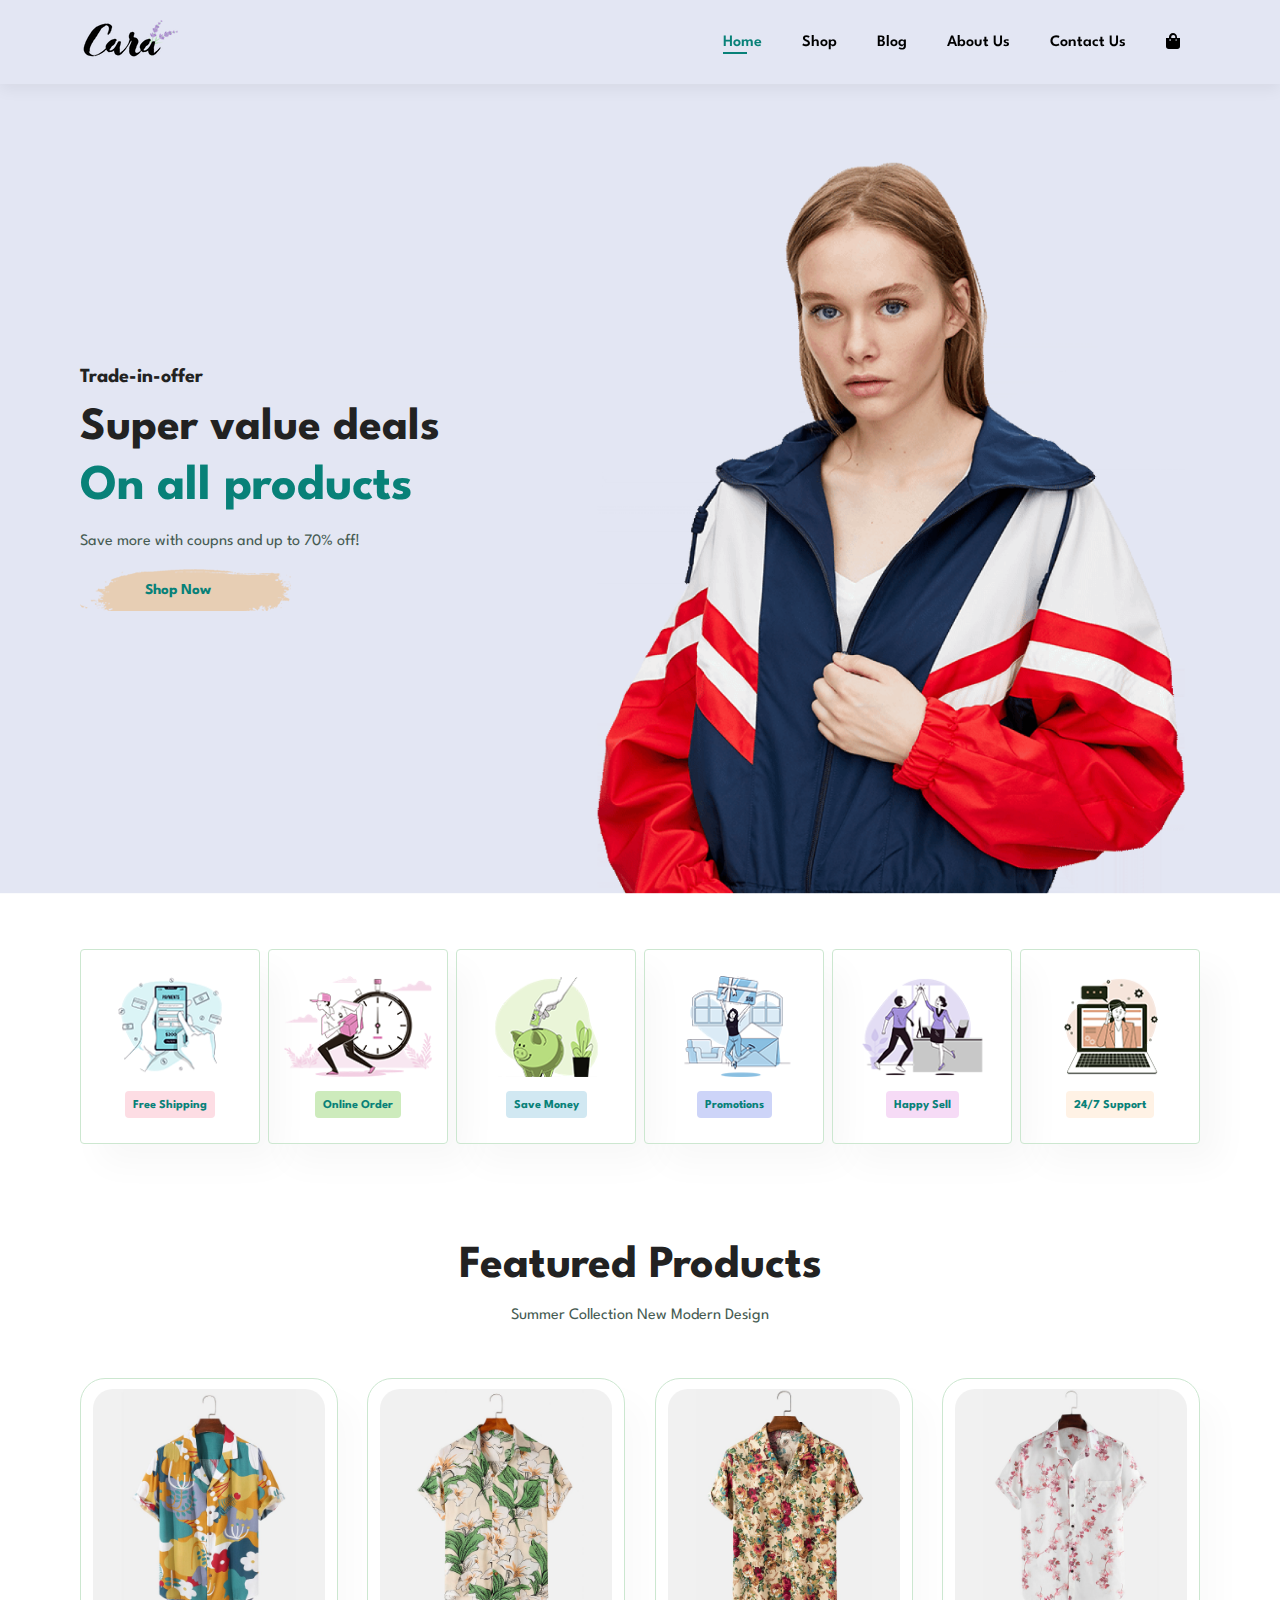
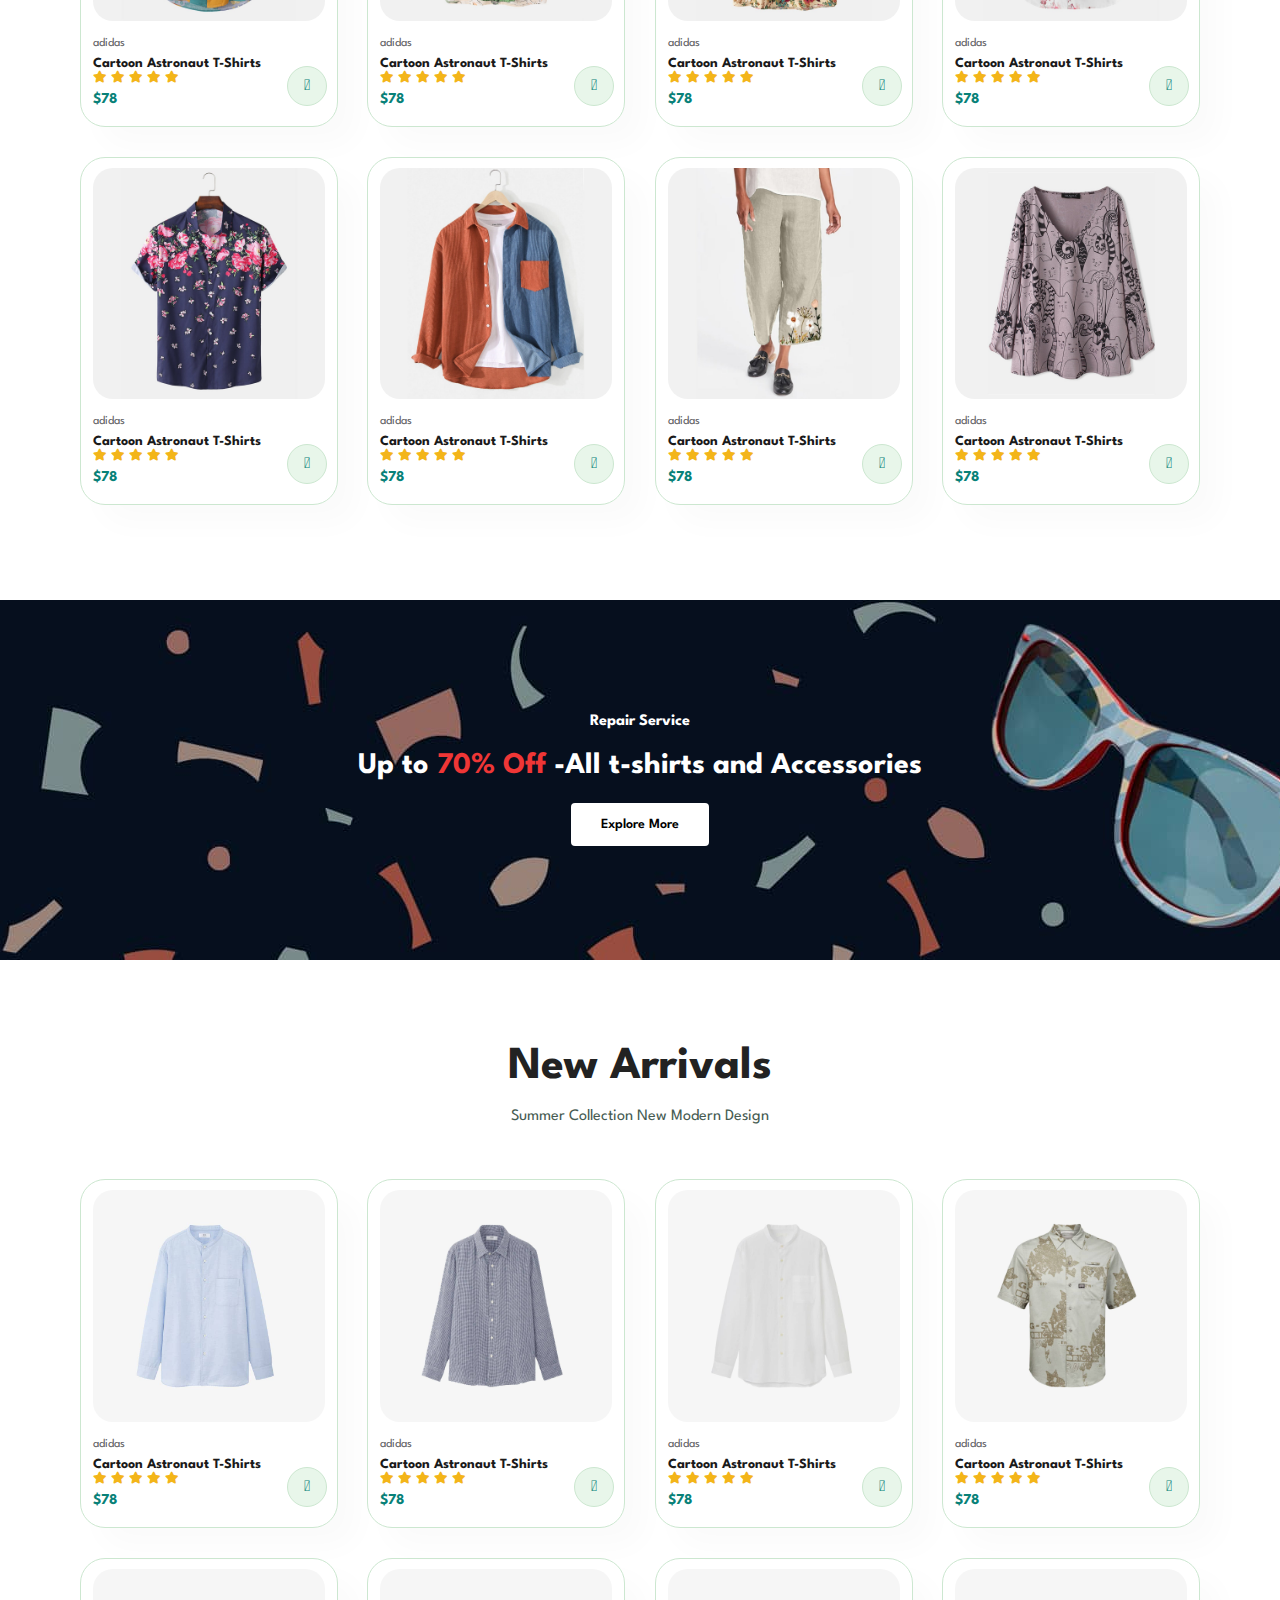
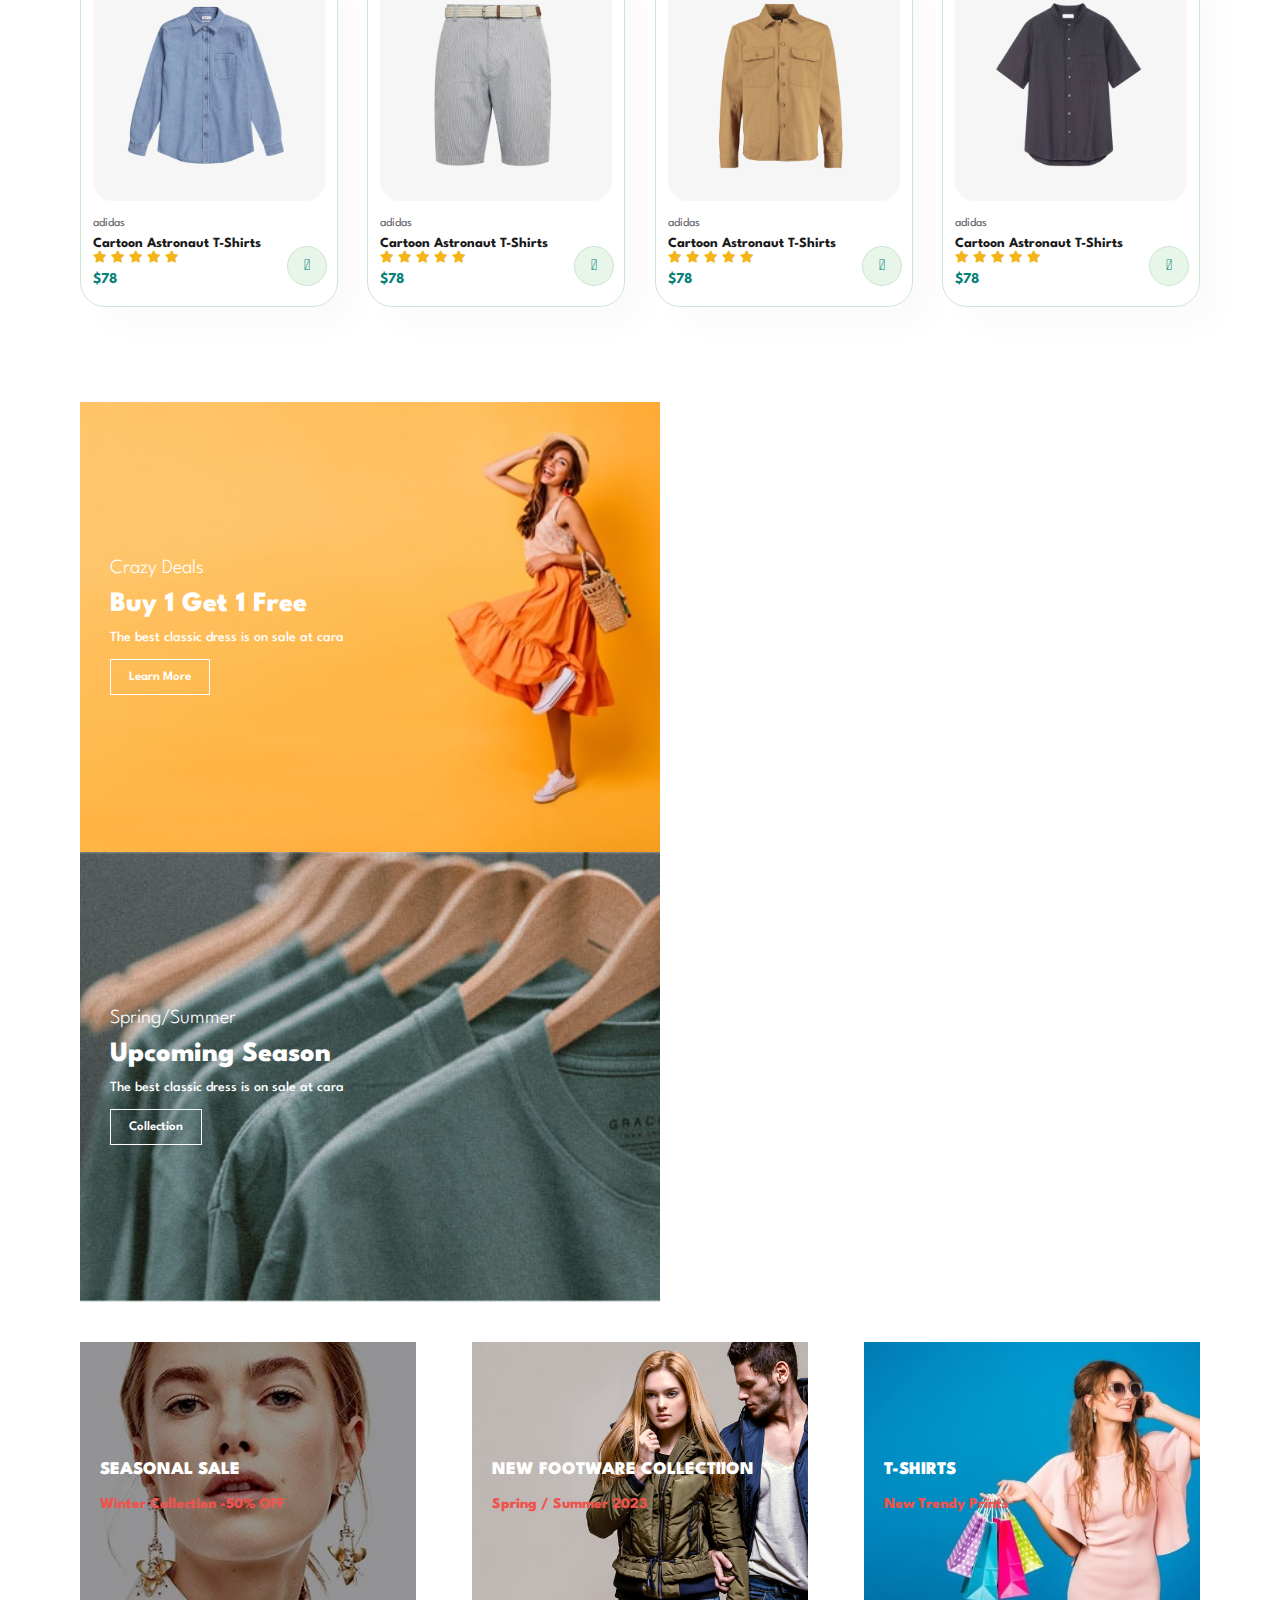
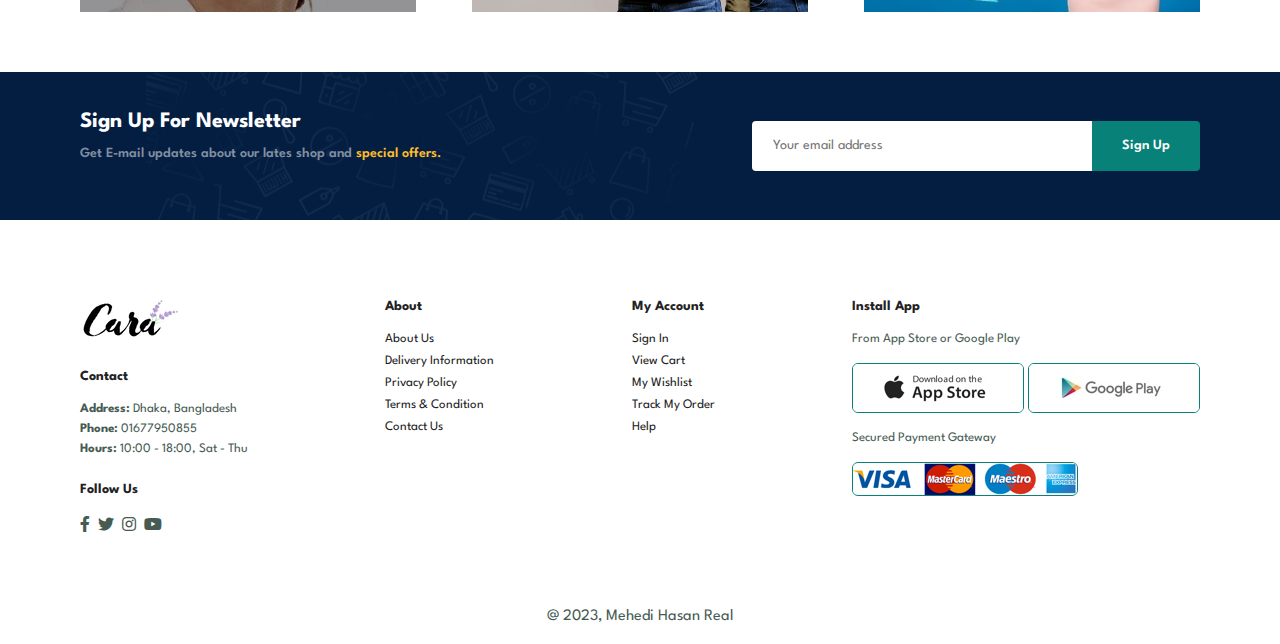
==== commit bf982261: "media query" ====
--- a/index.html
+++ b/index.html
@@ -14,7 +14,6 @@
     <body>
         <section id="header">
             <a href="index.html"><img src="img/logo.png" alt="Logo" class="logo"></a>
-
             <div>
                 <ul id="navbar">
                     <li><a class="active" href="index.html">Home</a></li>
@@ -22,9 +21,13 @@
                     <li><a href="blog.html">Blog</a></li>
                     <li><a href="about.html">About Us</a></li>
                     <li><a href="contact.html">Contact Us</a></li>
-                    <li><a href="cart.html" class="far fa-shopping-bag"></a></li>
-
+                    <li><a id="lg-bag" href="cart.html" class="far fa-shopping-bag"></a></li>
+                    <a href="#" id="close"><i class="far fa-times"></i></a>
                 </ul>
+            </div>
+            <div id="mobile">
+                <a href="cart.html" class="far fa-shopping-bag"></a>
+                <i id="bar" class="fas fa-outdent"></i>
             </div>
         </section>
 
@@ -382,6 +385,55 @@
                 <button class="normal">Sign Up</button>
             </div>
         </section>
+        
+        <footer class="section-p1">
+            <div class="col">
+                <img class="logo" src="img/logo.png" alt="">
+                <h4>Contact</h4>
+                <p><strong>Address:</strong> Dhaka, Bangladesh</p>
+                <p><strong>Phone:</strong> 01677950855</p>
+                <p><strong>Hours:</strong> 10:00 - 18:00, Sat - Thu</p>
+                <div class="follow">
+                    <h4>Follow Us</h4>
+                    <div class="icon">
+                        <i class="fab fa-facebook-f"></i>
+                        <i class="fab fa-twitter"></i>
+                        <i class="fab fa-instagram"></i>
+                        <i class="fab fa-youtube"></i>
+                    </div>
+                </div>
+            </div>
+            <div class="col">
+                <h4>About</h4>
+                <a href="#">About Us</a>
+                <a href="#">Delivery Information</a>
+                <a href="#">Privacy Policy</a>
+                <a href="#">Terms & Condition</a>
+                <a href="#">Contact Us</a>
+            </div>
+            <div class="col">
+                <h4>My Account</h4>
+                <a href="#">Sign In</a>
+                <a href="#">View Cart</a>
+                <a href="#">My Wishlist</a>
+                <a href="#">Track My Order</a>
+                <a href="#">Help</a>
+            </div>
+            <div class="col install">
+                <h4>Install App</h4>
+                <p>From App Store or Google Play</p>
+                <div class="row">
+                    <img src="img/pay/app.jpg" alt="">
+                    <img src="img/pay/play.jpg" alt="">
+                    <p>Secured Payment Gateway</p>
+                    <img src="img/pay/pay.png" alt="">
+                </div>
+            </div>
+            
+        </footer>
+        <div class="copyright">
+            <p>@ 2023, Mehedi Hasan Real</p>
+        </div>
         <script src="script.js"></script>
     </body>
 
--- a/style.css
+++ b/style.css
@@ -125,6 +125,15 @@
   position: absolute;
   bottom: -4px;
   left: 20px;
+}
+
+#mobile {
+  display: none;
+  align-items: center;
+}
+
+#close {
+  display: none;
 }
 
 /* Home Page */
@@ -414,7 +423,7 @@
 }
 
 #newsletter {
-  display: flex;
+  display:flex;
   justify-content: space-between;
   flex-wrap: wrap;
   align-items: center;
@@ -424,11 +433,6 @@
   background-color: #041e42;
 }
 
-#newsletter .form {
-  display: flex;
-  width: 400%;
-}
-
 #newsletter h4{
   font-size: 22px;
   font-weight: 700;
@@ -443,6 +447,11 @@
 
 #newsletter p span{
   color: #ffbd27;
+}
+
+#newsletter .form {
+  display: flex;
+  width: 40%;
 }
 
 #newsletter input{
@@ -463,4 +472,149 @@
   white-space: nowrap;
   border-top-left-radius: 0;
   border-bottom-left-radius: 0;
+}
+
+footer {
+  display: flex;
+  flex-wrap: wrap;
+  justify-content: space-between;
+  padding-bottom: 0;
+  margin-bottom: 0;
+}
+
+footer .col {
+  display: flex;
+  flex-direction: column;
+  align-items: flex-start;
+  margin-bottom: 20px;
+}
+
+footer .logo {
+  margin-bottom: 30px;
+}
+
+footer h4 {
+  font-size: 14px;
+  padding-bottom: 20px;
+}
+
+footer p {
+  font-size: 13px;
+  margin: 0 0 8px 0;
+}
+
+footer a {
+  font-size: 13px;
+  text-decoration: none;
+  color: #222;
+  margin-bottom: 10px;
+}
+
+footer .follow {
+  margin-top: 20px;
+}
+
+footer .follow i {
+  color: #465b52;
+  padding-right: 4px;
+  cursor: pointer;
+}
+
+footer .install .row img {
+  border: 1px solid #088178;
+  border-radius: 6px;
+}
+
+footer .install img {
+  margin: 10px 0 15px 0;
+}
+
+footer .follow i:hover,
+footer a:hover {
+  color: #088178;
+}
+
+.copyright {
+  margin-top: 0;
+  padding-top: 0;
+  align-items: center;
+  width: 100%;
+  text-align: center;
+}
+
+/* Media Queary Start */
+@media (max-width:799px){
+  .section-p1 {
+    padding: 40px 40px;
+  }
+
+  #navbar {
+    display: flex;
+    flex-direction: column;
+    align-items: flex-start;
+    justify-content: flex-start;
+    position: fixed;
+    top: 0;
+    right: -300px;
+    height: 100vh;
+    width: 300px;
+    background-color: #E3E6F3;
+    box-shadow: 0 40px 60px rgba(0, 0, 0, 0.1);
+    padding: 80px 0 0 10px;
+    transition: 0.3s;
+  }
+
+  #navbar.active{
+    right: 0px;
+  }
+
+  #navbar li {
+    margin-bottom: 25px;
+  }
+
+  #mobile {
+    display: flex;
+    align-items: center;
+  }
+
+  #mobile i {
+    color: #1a1a1a;
+    font-size: 24px;
+    padding-left: 20px;
+  }
+
+  #close {
+    display: initial;
+    position: absolute;
+    top: 30px;
+    left: 30px;
+    color: #222;
+    font-size: 24px;
+  }
+
+  #lg-bag {
+    display: None;
+  }
+
+  #hero {
+    height: 70vh;
+    padding: 0 80px;
+    background-position: top 30% right 30%;
+  }
+
+  #feature {
+    justify-content: center;
+  }
+
+  #feature .fe-box {
+    margin: 15px 15px;
+  }
+
+  #product1 .pro-container {
+    justify-content: center;
+  }
+
+  #product1 .pro {
+    margin: 15px;
+  }
 }